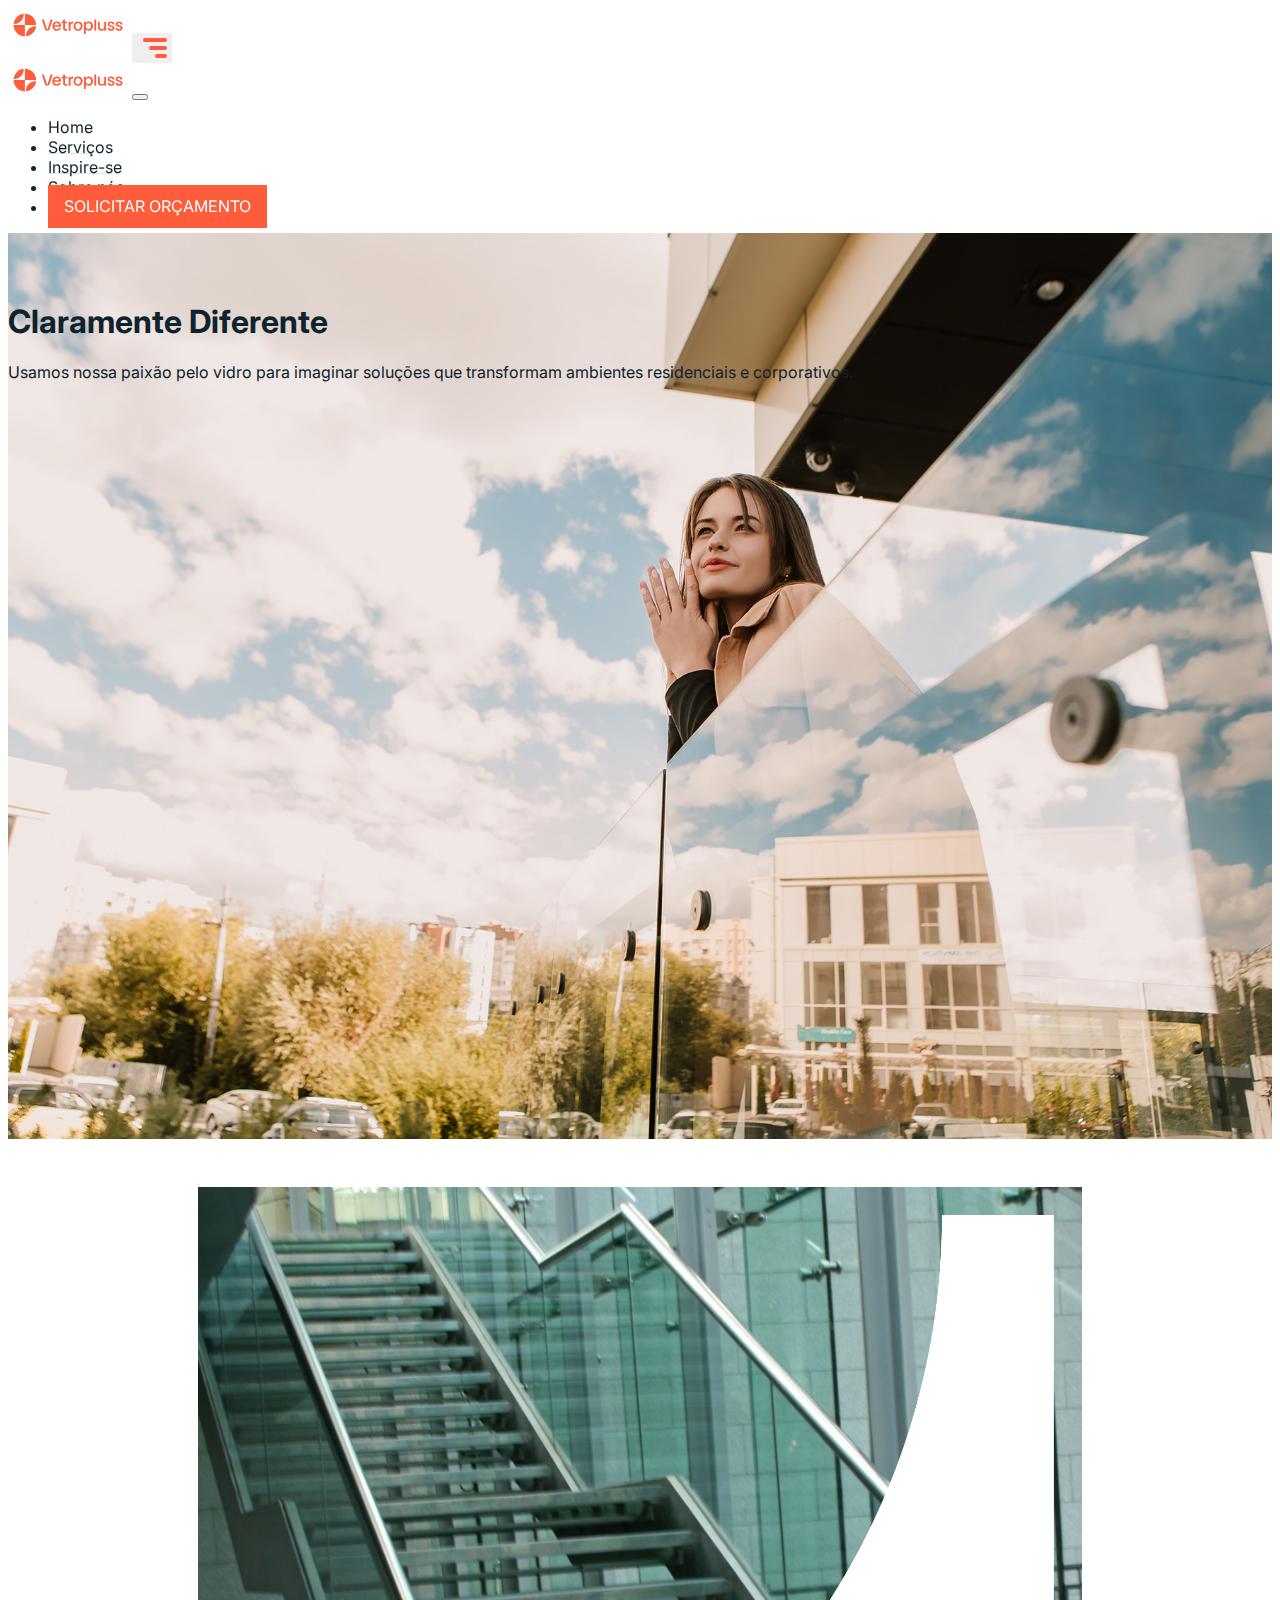
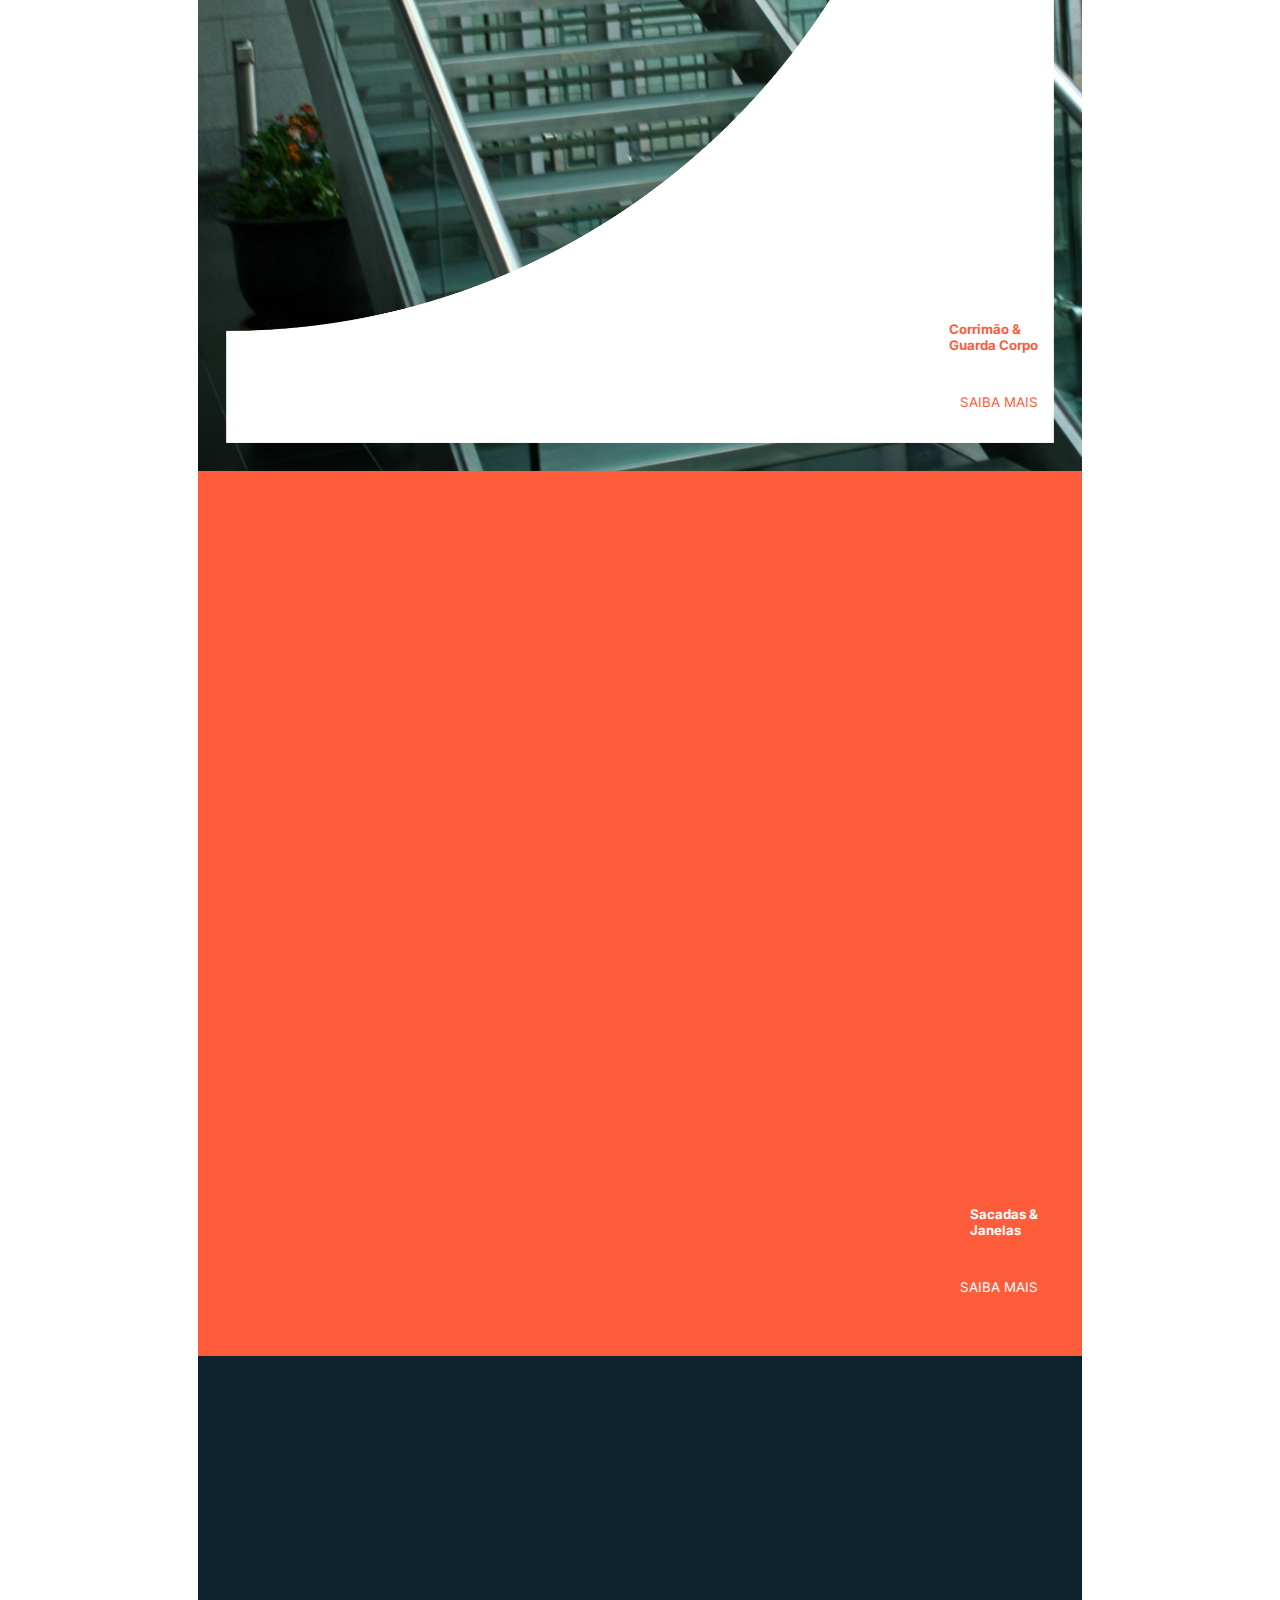
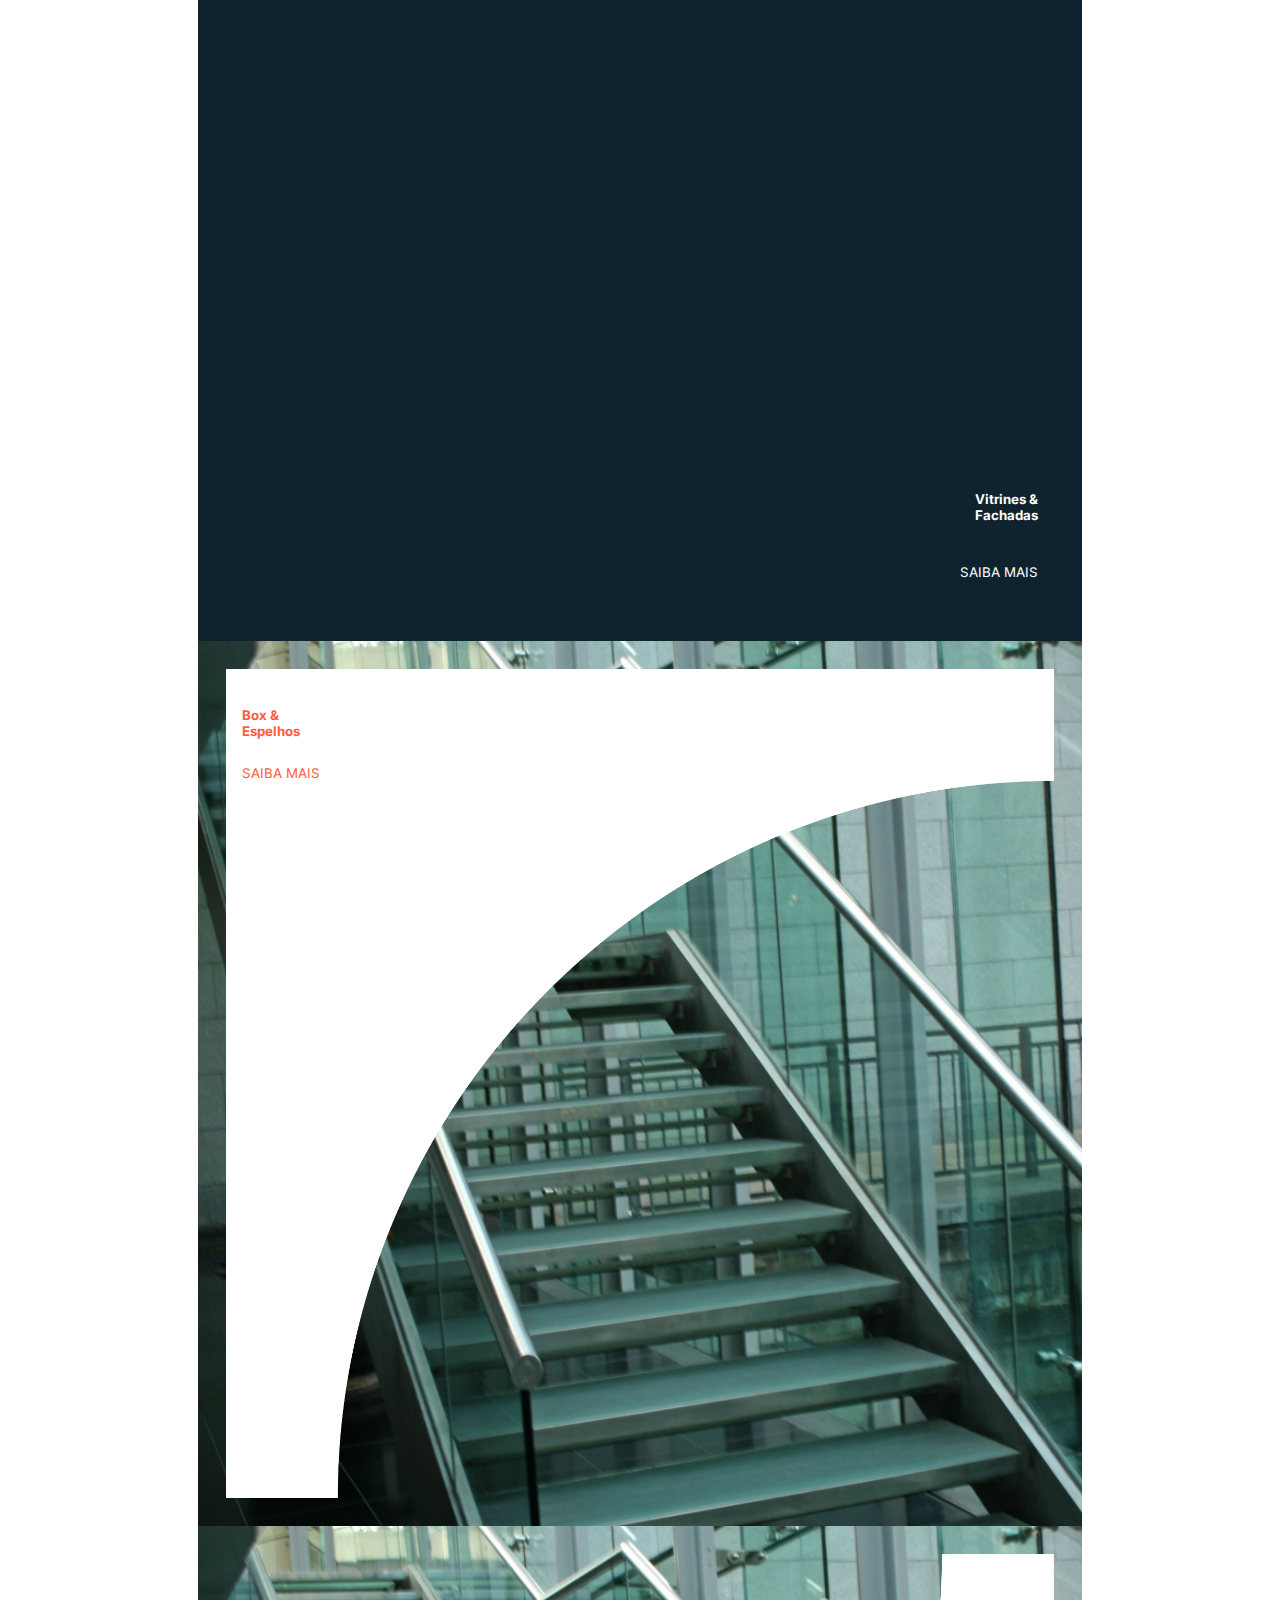
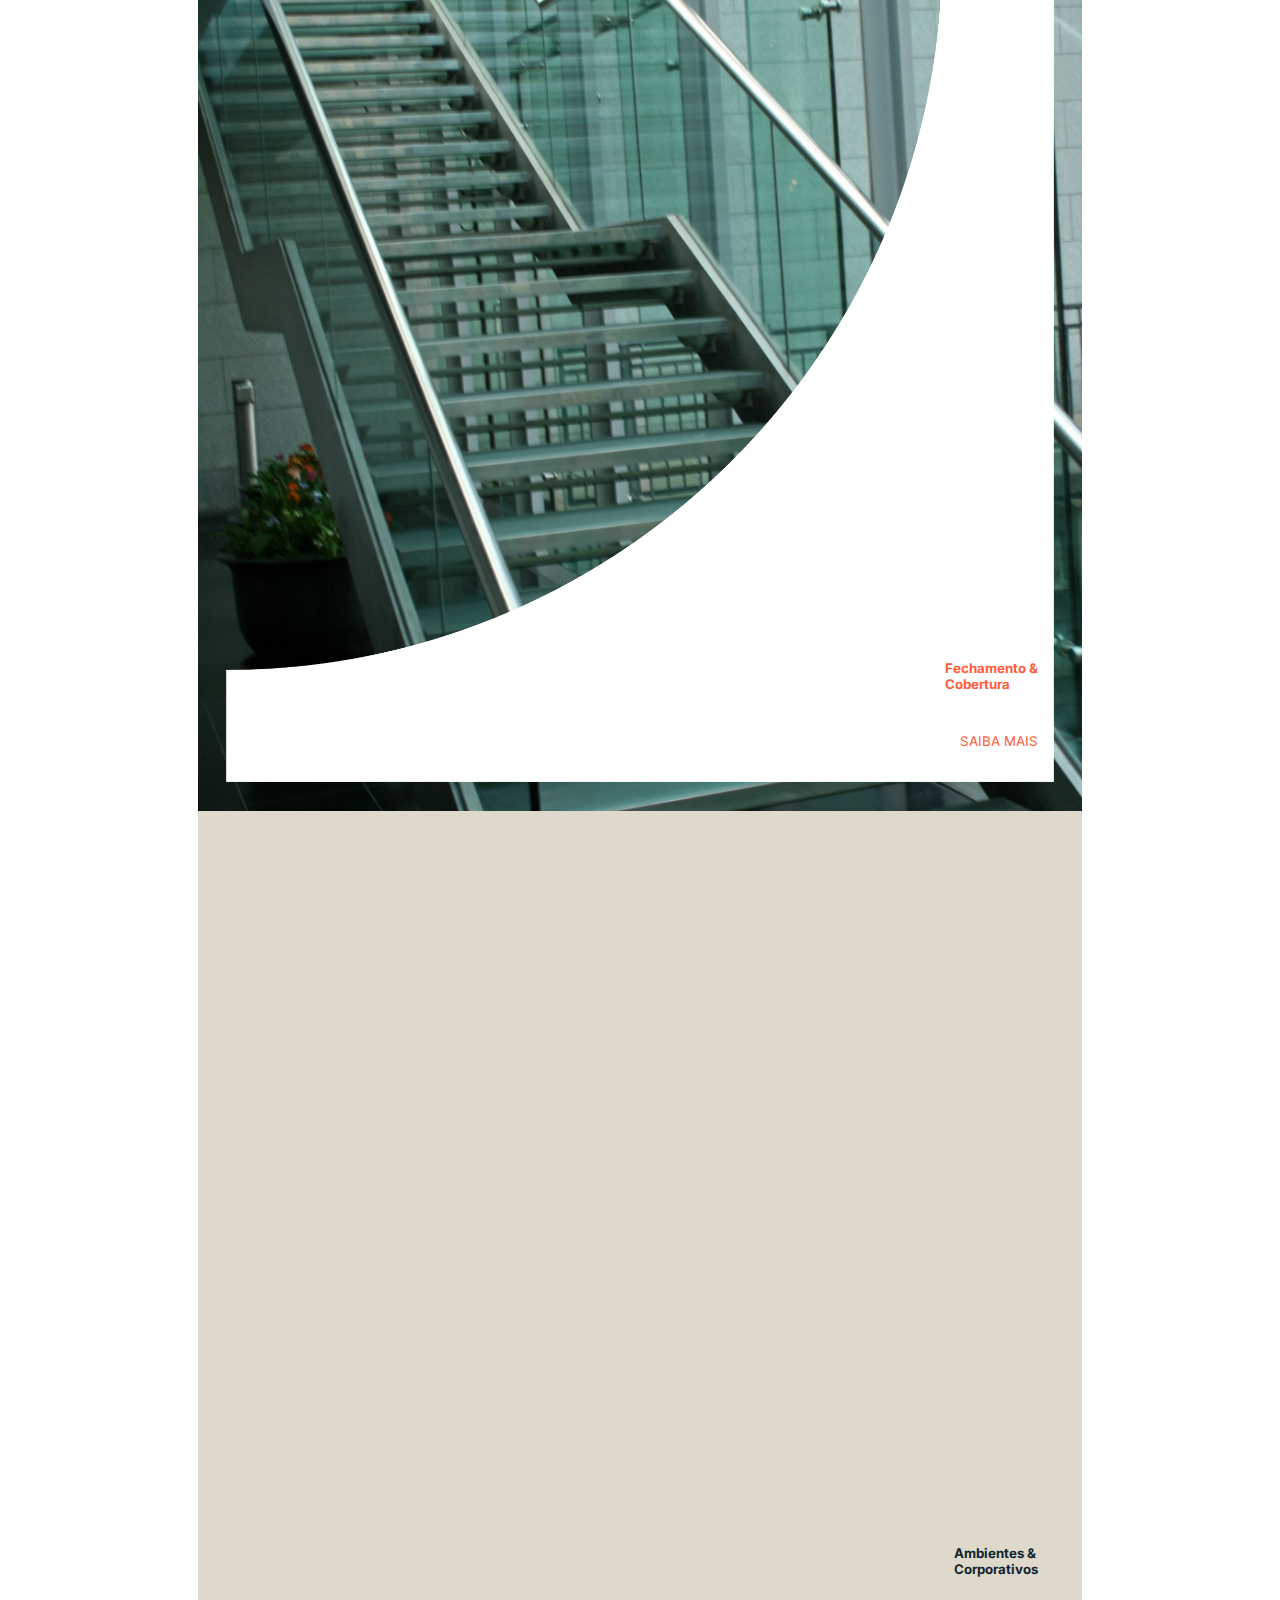
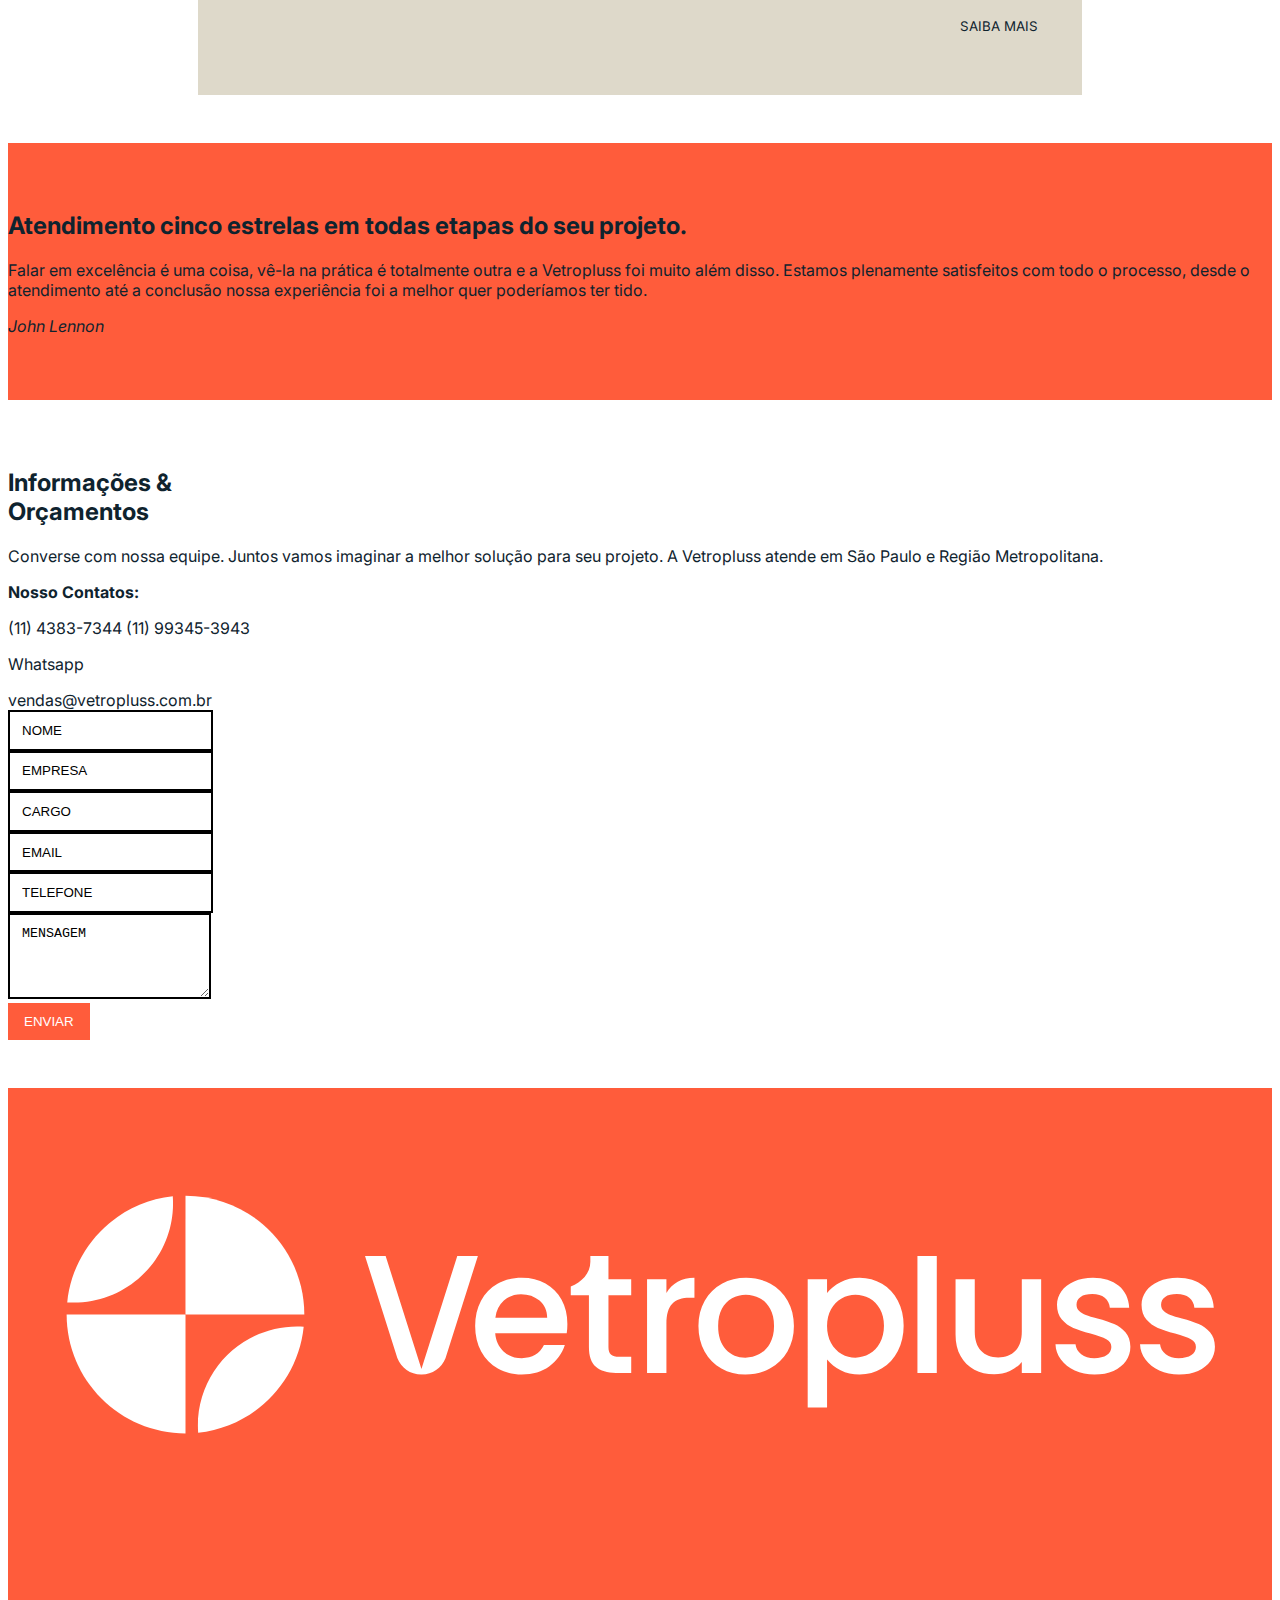
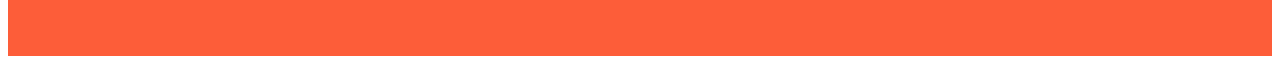
==== index.html @ 07ff3632 "Feat: Paginas estaticas" ====
<!DOCTYPE html>
<html>

<head>
    <meta charset='utf-8'>
    <meta http-equiv='X-UA-Compatible' content='IE=edge'>
    <title>Vetropluss</title>
    <meta name='viewport' content='width=device-width, initial-scale=1'>

    <link href="https://cdn.jsdelivr.net/npm/bootstrap@5.3.0-alpha3/dist/css/bootstrap.min.css" rel="stylesheet"
        integrity="sha384-KK94CHFLLe+nY2dmCWGMq91rCGa5gtU4mk92HdvYe+M/SXH301p5ILy+dN9+nJOZ" crossorigin="anonymous">
    <script src="https://cdn.jsdelivr.net/npm/bootstrap@5.3.0-alpha3/dist/js/bootstrap.bundle.min.js"
        integrity="sha384-ENjdO4Dr2bkBIFxQpeoTz1HIcje39Wm4jDKdf19U8gI4ddQ3GYNS7NTKfAdVQSZe"
        crossorigin="anonymous"></script>

    <link rel='stylesheet' type='text/css' media='screen' href='assets/css/main.css'>

</head>

<body>
    <nav class="navbar fixed-top">
        <div class="container">
            <a class="navbar-brand" href="#">
                <img src="assets/img/logo.svg" alt="Logo Vetropluss" class="img-fluid">
            </a>
            <button class="navbar-toggler" type="button" data-bs-toggle="offcanvas" data-bs-target="#offcanvasRight"
                aria-controls="offcanvasRight">
                <div class="navbar-buttom">
                    <div class="navbar-icon navbar-icon-1"></div>
                    <div class="navbar-icon navbar-icon-2"></div>
                    <div class="navbar-icon navbar-icon-3"></div>
                </div>
            </button>
        </div>
    </nav>
    <div class="offcanvas offcanvas-end" tabindex="-1" id="offcanvasRight" aria-labelledby="offcanvasRightLabel"
        data-bs-scroll="true">
        <div class="offcanvas-header">
            <a class="navbar-brand" href="#">
                <img src="assets/img/logo.svg" alt="Logo Vetropluss" class="img-fluid">
            </a>
            <button type="button" class="btn-close" data-bs-dismiss="offcanvas" aria-label="Close"></button>
        </div>
        <div class="offcanvas-body">
            <ul class="navbar-nav bd-navbar-nav">
                <li class="nav-item">
                    <a class="nav-link" href="#">Home</a>
                </li>
                <li class="nav-item">
                    <a class="nav-link" href="#">Serviços</a>
                </li>
                <li class="nav-item">
                    <a class="nav-link" href="#">Inspire-se</a>
                </li>
                <li class="nav-item">
                    <a class="nav-link" href="#">Sobre nós</a>
                </li>
                <li class="nav-item">
                    <a href="#" class="btn btn-primary mt-5 w-100">SOLICITAR ORÇAMENTO</a>
                </li>
            </ul>
        </div>
    </div>

    <section class="carousel-header">
        <div class="container h-100">
            <div class="row h-100">
                <div class="col-8 col-md-4 col-xl-3 d-flex align-items-md-end">
                    <div class="mb-3">
                        <h1>Claramente
                            Diferente
                        </h1>
                        <p>Usamos nossa paixão pelo vidro para
                            imaginar soluções que transformam
                            ambientes residenciais e corporativos.</p>
                    </div>
                </div>
            </div>
        </div>
    </section>

    <section>
        <div class="container">
            <div class="row">
                <div class="col-md-6 mt-3 mt-md-5">
                    <div class="box one">
                        <a href="#">
                            <div class="box-title">
                                <div class="box-description text-end">
                                    <h5>Corrimão &<br> Guarda Corpo</h5>
                                    <p class="text-decoration-underline"><small>SAIBA MAIS</small></p>
                                </div>
                            </div>
                        </a>
                    </div>
                </div>
                <div class="col-md-6 mt-3 mt-md-5">
                    <div class="box two">
                        <a href="#">
                            <div class="box-title">
                                <div class="box-description text-end">
                                    <h5>Sacadas &<br> Janelas</h5>
                                    <p class="text-decoration-underline"><small>SAIBA MAIS</small></p>
                                </div>
                            </div>
                        </a>
                    </div>
                </div>
                <div class="col-md-6 mt-3 mt-md-5">
                    <div class="box three">
                        <a href="#">
                            <div class="box-title">
                                <div class="box-description text-end">
                                    <h5>Vitrines &<br> Fachadas</h5>
                                    <p class="text-decoration-underline"><small>SAIBA MAIS</small></p>
                                </div>
                            </div>
                        </a>
                    </div>
                </div>
                <div class="col-md-6 mt-3 mt-md-5">
                    <div class="box four">
                        <a href="#">
                            <div class="box-title">
                                <div class="box-description text-end">
                                    <h5>Box &<br> Espelhos</h5>
                                    <p class="text-decoration-underline"><small>SAIBA MAIS</small></p>
                                </div>
                            </div>
                        </a>
                    </div>
                </div>
                <div class="col-md-6 mt-3 mt-md-5">
                    <div class="box five">
                        <a href="#">
                            <div class="box-title">
                                <div class="box-description text-end">
                                    <h5>Fechamento &<br> Cobertura</h5>
                                    <p class="text-decoration-underline"><small>SAIBA MAIS</small></p>
                                </div>
                            </div>
                        </a>
                    </div>
                </div>
                <div class="col-md-6 mt-3 mt-md-5">
                    <div class="box six">
                        <a href="#">
                            <div class="box-title">
                                <div class="box-description text-end">
                                    <h5>Ambientes &<br> Corporativos</h5>
                                    <p class="text-decoration-underline"><small>SAIBA MAIS</small></p>
                                </div>
                            </div>
                        </a>
                    </div>
                </div>
            </div>
    </section>

    <section class="bg-color-primary text-white">
        <div class="container">
            <div class="row">
                <div class="col-md-5 col-lg-4">
                    <h2>Atendimento cinco estrelas em todas etapas do seu projeto.</h2>
                </div>
            </div>
            <div class="row justify-content-end">
                <div class="col-md-6 col-lg-5 mt-3">
                    <p class="mb-3">Falar em excelência é uma coisa, vê-la na prática é totalmente outra e a Vetropluss
                        foi muito além disso. Estamos plenamente satisfeitos com todo o processo, desde o atendimento
                        até a conclusão nossa experiência foi a melhor quer poderíamos ter tido.</p>
                    <p><i>John Lennon</i></p>
                </div>
            </div>
        </div>
    </section>

    <section class="formulario">
        <div class="container h-100">
            <div class="row h-100 justify-content-between justify-content-xl-start">
                <div class="col-md-6 col-lg-4 d-flex flex-column justify-content-between">
                    <div>
                        <h2>Informações &<br>
                            Orçamentos</h2>
                        <p>Converse com nossa equipe. Juntos vamos imaginar a melhor solução para seu projeto. A
                            Vetropluss
                            atende em São Paulo e Região Metropolitana.</p>
                    </div>
                    <div>
                        <p><strong>Nosso Contatos:</strong></p>
                        <a href="tel:+551143837344" class="d-block mb-1">(11) 4383-7344</a>
                        <a href="tel:+5511993453943" class="d-block mb-1">(11) 99345-3943</a>
                        <p class="mb-1">Whatsapp</p>
                        <a href="mailto:vendas@vetropluss.com.br">vendas@vetropluss.com.br</a>
                    </div>
                </div>
                <div class="offset-xl-3 col-md-6 col-xl-5 mt-3 mt-md-5">
                    <div class="mb-3">
                        <input type="text" class="form-control" placeholder="NOME">
                    </div>
                    <div class="mb-3">
                        <input type="text" class="form-control" placeholder="EMPRESA">
                    </div>
                    <div class="mb-3">
                        <input type="text" class="form-control" placeholder="CARGO">
                    </div>
                    <div class="mb-3">
                        <input type="text" class="form-control" placeholder="EMAIL">
                    </div>
                    <div class="mb-3">
                        <input type="text" class="form-control" placeholder="TELEFONE">
                    </div>
                    <div class="mb-3">
                        <textarea class="form-control" rows="4" placeholder="MENSAGEM"></textarea>
                    </div>
                    <div class="mb-3">
                        <button type="submit" class="btn btn-primary">ENVIAR</button>
                    </div>

                </div>
            </div>
        </div>
    </section>

    <footer class="bg-color-primary">
        <div class="container">
            <div class="row">
                <div class="col-5 col-md-3 col-lg-2">
                    <a href="#">
                        <img src="assets/img/logo-Vetropluss-white.svg" alt="Logo" class="img-fluid">
                    </a>
                </div>
            </div>
        </div>
    </footer>


    <script>
        window.addEventListener("scroll", () => {
            var curr = window.pageYOffset;
            if (curr > 50) {
                console.log("Scroll true")
                document.querySelector('.navbar').classList.add("active");
            }
            if (curr === 0) {
                document.querySelector('.navbar').classList.remove("active");
            }
        });
    </script>
</body>

</html>
---- assets/css/main.css ----
@import url('https://fonts.googleapis.com/css2?family=Inter:wght@300;400;700&display=swap');

:root {
    --color-primary: #FF5C3B;
    --color-secondary: #DED9CA;
    --color-third: #0F232E;
    --color-primary-hover: #e35033;
}

body {
    font-family: 'Inter', Helvetica, sans-serif;
    color: var(--color-third);
    font-size: 1rem;
    background-color: #fff;
    scroll-behavior: smooth;
    color: var(--color-third);
}

.color-primary {
    color: var(--color-primary);
}

.color-secondary {
    color: var(--color-secondary);
}

.color-third {
    color: var(--color-third);
}

.bg-color-primary {
    background-color: var(--color-primary);
}

.bg-color-secondary {
    background-color: var(--color-secondary);
}

.bg-color-third {
    background-color: var(--color-third);
}

section,
footer {
    padding: 3rem 0;
}

/* sobreposição Boostrap */
.nav-item a.btn-primary,
.btn-primary {
    background-color: var(--color-primary);
    color: #fff;
    border: 0;
    padding: 0.7rem 1rem;
    border-radius: 0;
    text-decoration: none;
}

.nav-item a.btn-primary:hover,
.btn-primary:hover,
.nav-item a.btn-primary:active,
.btn-primary:active {
    background-color: var(--color-primary-hover) !important;
}

a {
    color: var(--color-third);
    text-decoration: none;
}

a:hover {
    text-decoration: underline;
}

.form-control {
    padding: 0.675rem 0.75rem;
    border: 2px solid #000;
    border-radius: 0;
}

.form-control:focus {
    padding: 0.675rem 0.75rem;
    border: 2px solid var(--color-primary);
    box-shadow: 0px 0px 7px 1px rgba(255, 92, 59, 0.4);
    border-radius: 0;
}

.form-control::placeholder {
    color: #000;
    opacity: 1;
}

/* iframe */
.container-iframe {
    position: relative;
    overflow: hidden;
    width: 100%;
    padding-top: 56.25%;
}

.responsive-iframe {
    position: absolute;
    top: 0;
    left: 0;
    bottom: 0;
    right: 0;
    width: 100%;
    height: 100%;
}

/* navbar  */
.navbar {
    background-color: transparent;
    z-index: 1030;
    transition: background-color 0.2s ease-out;
}

.navbar.active {
    background-color: rgba(255, 255, 255, 0.8);
    backdrop-filter: blur(12px);
}

.navbar img,
.offcanvas img {
    width: 120px;
}

.border-left {
    border-right: 1px solid var(--color-primary);
}

.navbar-toggler,
.navbar-toggler:focus {
    border: 1px solid transparent;
    border-radius: 0;
    box-shadow: none;
    padding: 4px;
}

.navbar-buttom {
    width: 30px;
    height: 20px;
    display: flex;
    flex-direction: column;
    justify-content: space-between;
    align-items: end;
}

.navbar-icon {
    height: 4px;
    background-color: var(--color-primary);
    border-radius: 1rem;
    transition: width 0.5s ease;
}

.navbar-icon-1 {
    width: 80%;
}

.navbar-icon-2 {
    width: 60%;
}

.navbar-icon-3 {
    width: 40%;
}

.navbar-toggler:hover .navbar-icon {
    width: 100%;
}

.offcanvas,
.offcanvas.offcanvas-end {
    background-color: rgba(255, 255, 255, 0.8);
    backdrop-filter: blur(12px);
    border: 0;
}

.offcanvas-backdrop {
    background-color: transparent;
}

.offcanvas .nav-link {
    color: var(--color-third);
    border-bottom: 1px solid rgba(0, 0, 0, 0.1);
    padding: 2rem 0 1rem 0;
}

.offcanvas .nav-link:hover {
    color: var(--color-primary);
    text-decoration: none;
}

.offcanvas-header .btn-close {
    box-shadow: none;
}


/* header */
.header,
.carousel-header {
    position: relative;
    height: 90vh;
    width: 100%;
}

.header .container {
    background: url("../img/img-header.jpg") no-repeat;
    background-position: 100% 50%;
    background-size: auto 100%;
}

.carousel-header {
    background: url("../img/img-header.jpg") no-repeat;
    background-position: 100% 50%;
    background-size: cover;
    /* animation: header-image 10s infinite alternate; */
}


@keyframes header-image {

    0%,
    20% {
        background: url("../img/img-header.jpg") no-repeat;
        background-position: 100% 50%;
        background-size: cover;
    }

    30%,
    80% {
        background: url("../img/img-header-2.png") no-repeat;
        background-position: 100% 50%;
        background-size: cover;
    }

    90%,
    100% {
        background: url("../img/img-header.jpg") no-repeat;
        background-position: 100% 50%;
        background-size: cover;
    }
}

.border-teste {
    border: 1px solid red;
}

/* box de serviços */
.box {
    background: url("../img/corrimao/1.jpeg") center center no-repeat;
    background-size: cover;
    margin: auto;
    position: relative;
    max-width: 70%;
}

.box:after {
    content: '';
    display: block;
    padding-top: calc(100%);
}

/* box one */
.box .box-title {
    position: absolute;
    width: 100%;
    height: 100%;
    display: flex;
    justify-content: center;
    align-items: center;
}

.box-description {
    width: 90%;
    height: 90%;
    background-image: url("../img/grafismo-branco.png");
    background-repeat: no-repeat no-repeat;
    background-position: center center;
    background-size: cover;
    display: flex;
    justify-content: flex-end;
    align-items: flex-end;
    flex-direction: column;
    padding: 1rem;
    color: var(--color-primary);
}

/* box two */
.box.two .box-title {
    background-color: var(--color-primary);
}

.box.two .box-description {
    background: transparent;
    color: #fff;
}

/* box three */
.box.three .box-title {
    background-color: var(--color-third);
}

.box.three .box-description {
    background: transparent;
    color: #fff;
}

/* box four */
.box.four .box-description {
    background-image: url("../img/grafismo-branco-2.png");
    background-repeat: no-repeat no-repeat;
    background-position: center center;
    background-size: cover;
    display: block;
    text-align: left !important;
    justify-content: start;
    align-items: start;
    flex-direction: column;
}

/* box six */
.box.six .box-title {
    background-color: var(--color-secondary);
}

.box.six .box-description {
    background: transparent;
    color: var(--color-third);
}


/* bloco-separador */
.bloco-separador {
    padding: 5rem 0;
}


/*produto */
#header-corrimao .container {
    background: url("../img/corrimão-guarda-corpo.jpg") no-repeat;
    background-position: 100% 50%;
    background-size: auto 100%;
}

/* galeria */
.galeria {
    display: grid;
    grid-template-columns: repeat(12, 1fr);
    /* grid-template-rows: repeat(2, 1fr); */
    /* grid-auto-rows: 400px; */
    /* grid-auto-flow: row; */
    gap: .5rem;
    grid-template-rows: minmax(50px, max-content) 2fr;
}

.galeria .imgGaleria {
    width: 100%;
    height: 100%;
    /* max-height: 70vh; */
    object-fit: cover;
    display: block;
}

.galeria .itemGaleria {
    overflow: hidden;
}

.galeria .item01 {
    grid-column: span 3;
    grid-row: span 2;
}

.galeria .item02 {
    grid-column: span 3;
}

.galeria .item03 {
    grid-column: span 6;
    grid-row: span 2;
}

.galeria .item04 {
    grid-column: span 3;
}

.galeria .item05 {
    grid-column: span 8;
    grid-row: span 1;
}

.galeria .item06 {
    grid-column: span 4;
}

.galeria img {
    transition: 0.5s;
    cursor: zoom-in;
}

.galeria img:hover {
    transform: scale(1.2);
}

/* galeria-inpire-se */
.galeria-inpire-se {
    display: grid;
    grid-template-columns: repeat(12, 1fr);
    gap: .5rem;
}

.galeria-inpire-se .imgGaleria {
    width: 100%;
    height: 100%;
    /* max-height: 70vh; */
    object-fit: cover;
    display: block;
}

.galeria-inpire-se img {
    transition: 0.5s;
    cursor: zoom-in;
}

.galeria-inpire-se img:hover {
    transform: scale(1.2);
}

.galeria-inpire-se .itemGaleria {
    overflow: hidden;
}

.galeria-inpire-se .item01 {
    grid-column: span 8;
}

.galeria-inpire-se .item02 {
    grid-column: span 4;
}

.galeria-inpire-se .item03 {
    grid-column: span 4;
}

.galeria-inpire-se .item04 {
    grid-column: span 8;
}


/* sobre-nos */
.img-sobre-nos {
    width: 100%;
    height: 150vh;
    object-fit: cover;
    display: block;
}

.text-sticky {
    top: 200px;
}

.grafismo {
    position: absolute;
    top: 50%;
    left: 50%;
    transform: translate(-50%, -50%);
    max-width: 100%;
}

/*footer*/
footer {
    padding-bottom: 10rem;
}

/* responsivo */
@media (max-width: 1400px) {
    .box {
        max-width: 70%;
    }
    .grafismo {
        width: 94.7%;
    }
}

@media (max-width: 1200px) {
    .box {
        max-width: 80%;
    }
    .grafismo {
        width: 94%;
    }
}

@media (max-width: 1000px) {
    .grafismo {
        width: 90.4%;
    }
}

@media (max-width: 992px) {
    .box {
        max-width: 100%;
    }

    .box-description {
        width: 95%;
        height: 95%;
    }

    .grafismo {
        width: 92.7%;
    }
}

@media (max-width: 767.98px) {
    body {
        font-size: 1rem;
    }

    .header,
    .carousel-header {
        position: relative;
        height: 77vh;
        width: 100%;
    }

    .box {
        max-width: 100%;
    }

    .box h5 {
        font-size: 18px;
    }

    .box-description {
        width: 90%;
        height: 90%;
        padding: 0.5rem;
    }

    .galeria .item01 {
        grid-column: span 6;
        grid-row: span 2;
    }

    .galeria .item02 {
        grid-column: span 6;
    }

    .galeria .item03 {
        grid-column: span 6;
        grid-row: span 1;
    }

    .galeria .item04 {
        grid-column: span 12;
    }

    .galeria .item05 {
        grid-column: span 8;
        grid-row: span 1;
    }

    .galeria .item06 {
        grid-column: span 4;
    }

    .img-sobre-nos {
        height: 50vh;
    }

    .grafismo {
        display: none;
    }
}
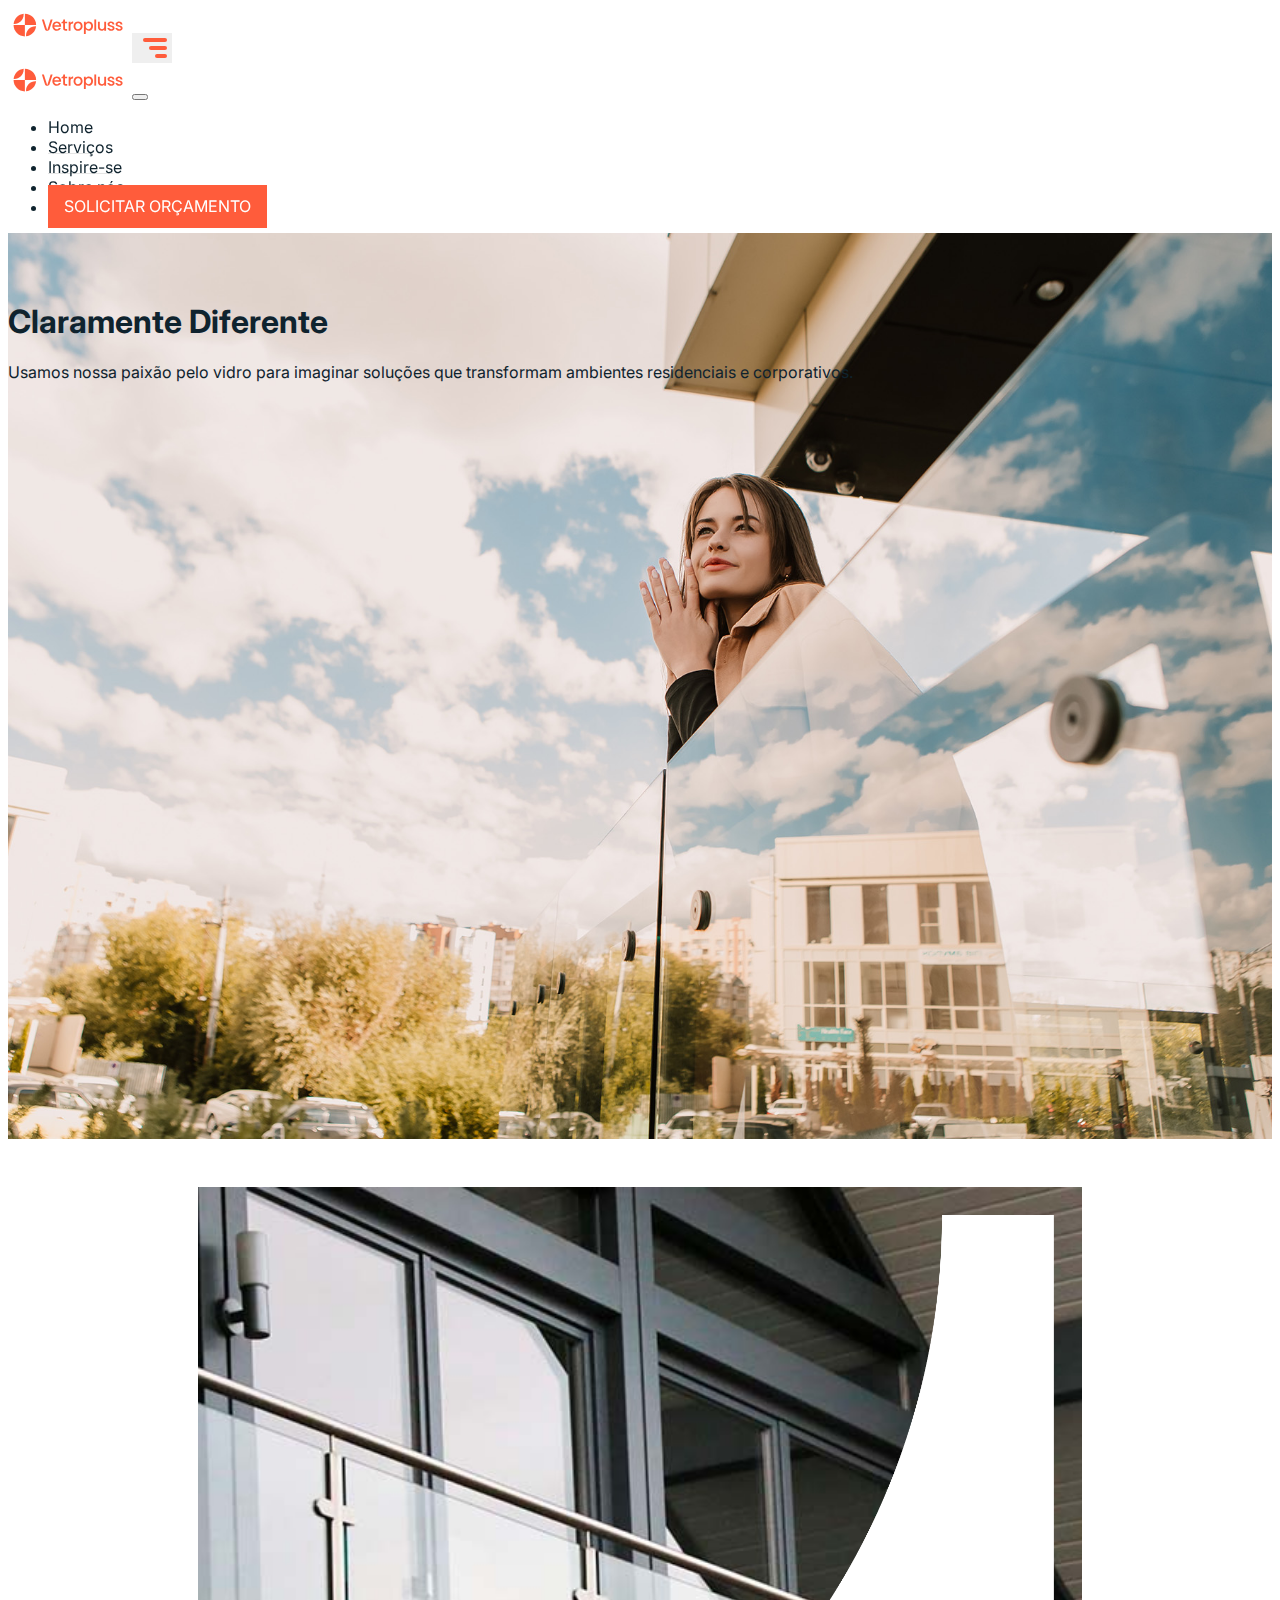
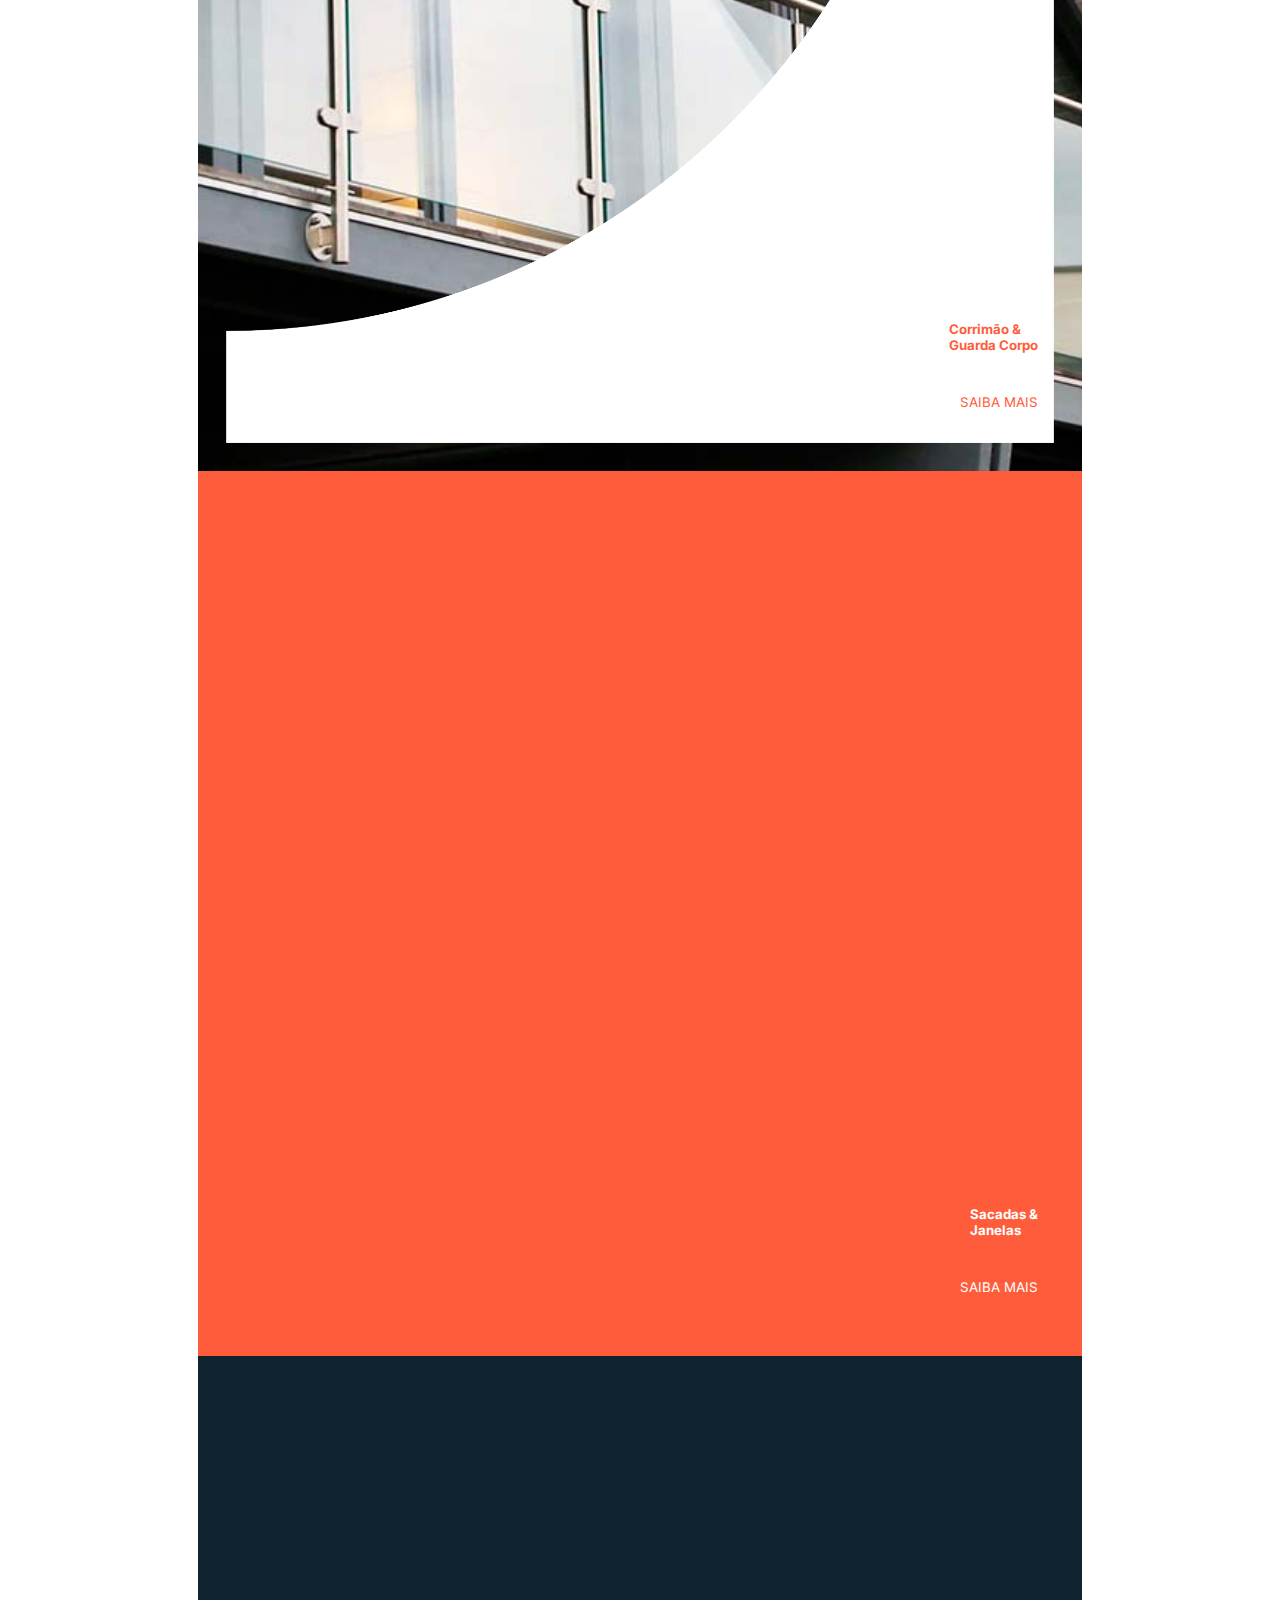
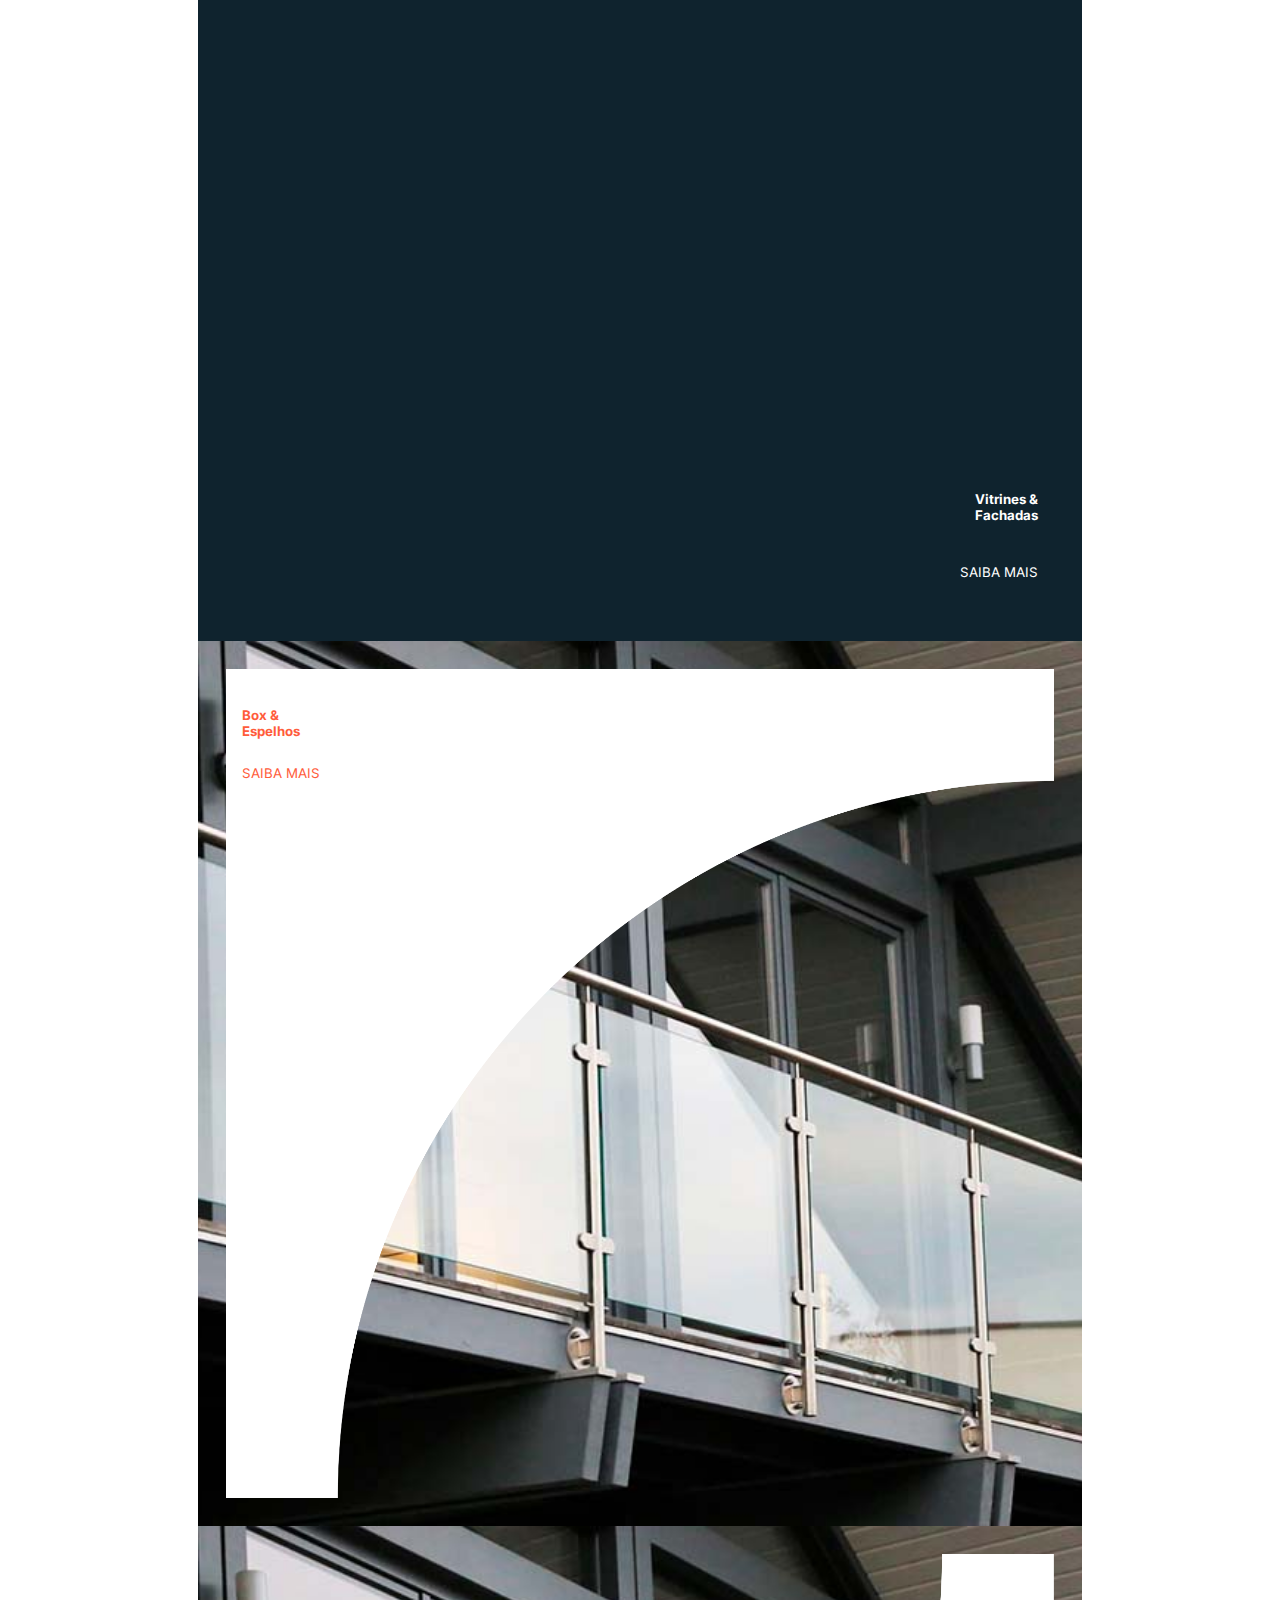
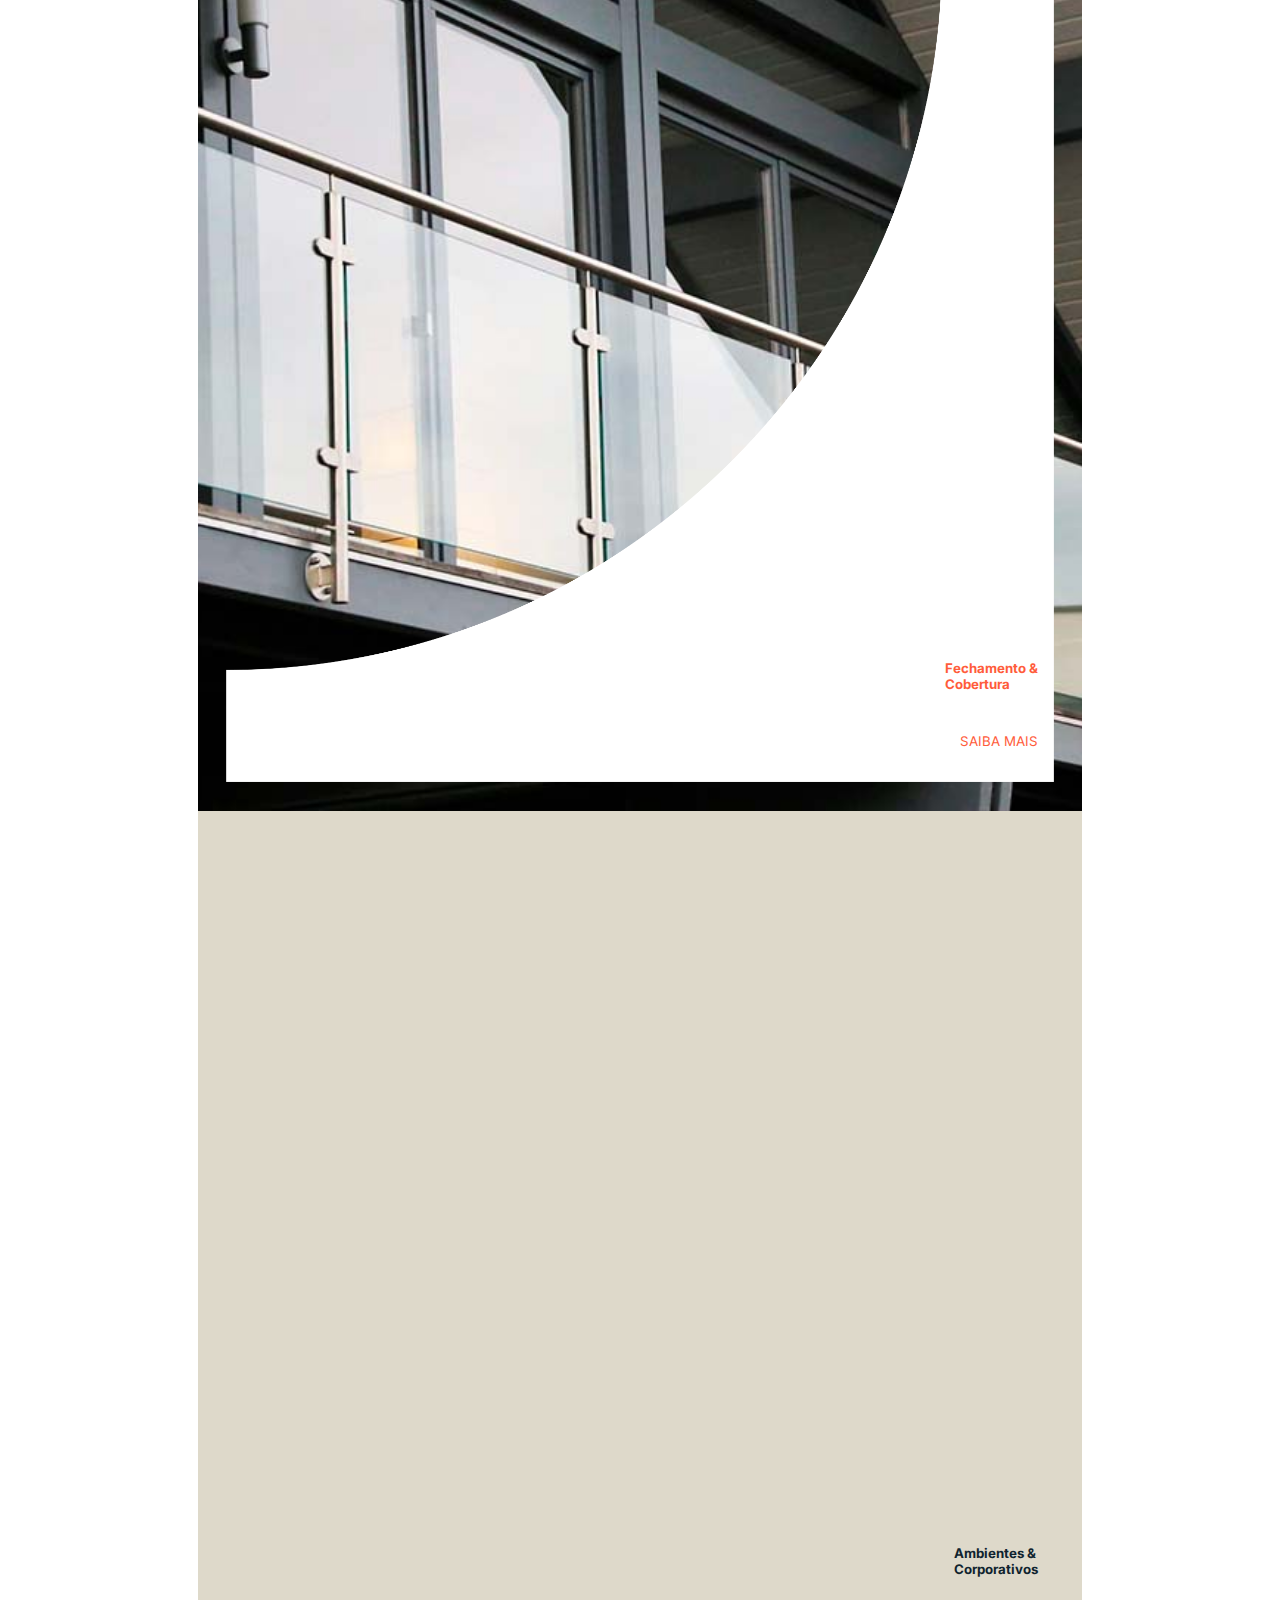
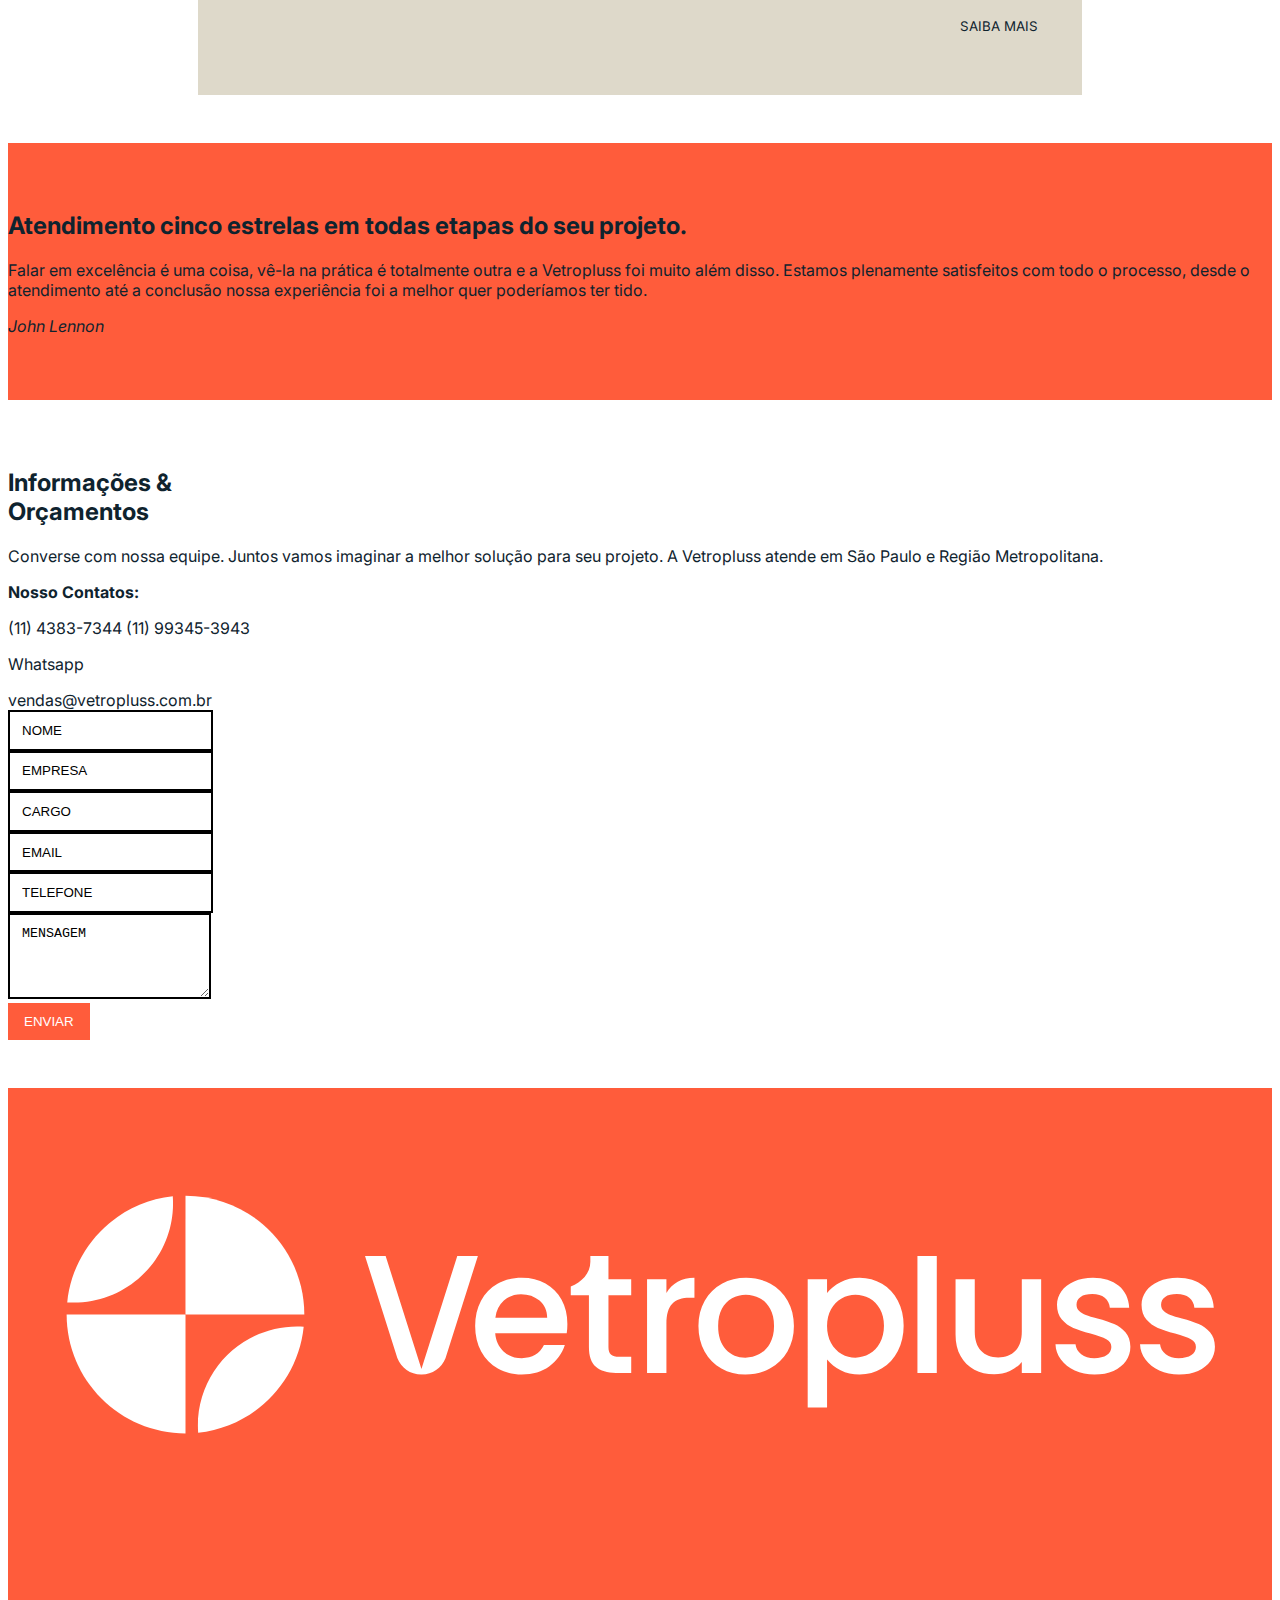
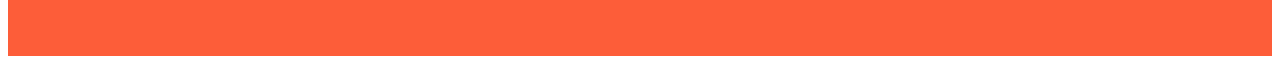
==== commit 3dfa534c: "Fix: ajustes nos links" ====
--- a/index.html
+++ b/index.html
@@ -20,7 +20,7 @@
 <body>
     <nav class="navbar fixed-top">
         <div class="container">
-            <a class="navbar-brand" href="#">
+            <a class="navbar-brand" href="/">
                 <img src="assets/img/logo.svg" alt="Logo Vetropluss" class="img-fluid">
             </a>
             <button class="navbar-toggler" type="button" data-bs-toggle="offcanvas" data-bs-target="#offcanvasRight"
@@ -44,19 +44,19 @@
         <div class="offcanvas-body">
             <ul class="navbar-nav bd-navbar-nav">
                 <li class="nav-item">
-                    <a class="nav-link" href="#">Home</a>
-                </li>
-                <li class="nav-item">
-                    <a class="nav-link" href="#">Serviços</a>
-                </li>
-                <li class="nav-item">
-                    <a class="nav-link" href="#">Inspire-se</a>
-                </li>
-                <li class="nav-item">
-                    <a class="nav-link" href="#">Sobre nós</a>
-                </li>
-                <li class="nav-item">
-                    <a href="#" class="btn btn-primary mt-5 w-100">SOLICITAR ORÇAMENTO</a>
+                    <a class="nav-link" href="https://songshik.github.io/Vetropluss/">Home</a>
+                </li>
+                <li class="nav-item">
+                    <a class="nav-link" href="https://songshik.github.io/Vetropluss/corrimao.html">Serviços</a>
+                </li>
+                <li class="nav-item">
+                    <a class="nav-link" href="https://songshik.github.io/Vetropluss/inspire-se.html">Inspire-se</a>
+                </li>
+                <li class="nav-item">
+                    <a class="nav-link" href="https://songshik.github.io/Vetropluss/sobre-nos.html">Sobre nós</a>
+                </li>
+                <li class="nav-item">
+                    <a href="#formulario" class="btn btn-primary mt-5 w-100">SOLICITAR ORÇAMENTO</a>
                 </li>
             </ul>
         </div>
@@ -66,7 +66,7 @@
         <div class="container h-100">
             <div class="row h-100">
                 <div class="col-8 col-md-4 col-xl-3 d-flex align-items-md-end">
-                    <div class="mb-3">
+                    <div class="mb-3 mt-3 mt-md-0">
                         <h1>Claramente
                             Diferente
                         </h1>
@@ -175,7 +175,7 @@
         </div>
     </section>
 
-    <section class="formulario">
+    <section id="formulario" class="formulario">
         <div class="container h-100">
             <div class="row h-100 justify-content-between justify-content-xl-start">
                 <div class="col-md-6 col-lg-4 d-flex flex-column justify-content-between">
--- a/assets/css/main.css
+++ b/assets/css/main.css
@@ -248,18 +248,19 @@
 
 /* box de serviços */
 .box {
-    background: url("../img/corrimao/1.jpeg") center center no-repeat;
+    background: url("../img/corrimao/home.jpg") center center no-repeat;
     background-size: cover;
     margin: auto;
     position: relative;
     max-width: 70%;
-}
-
-.box:after {
+    padding-bottom: 70%;
+}
+
+/* .box:after {
     content: '';
     display: block;
     padding-top: calc(100%);
-}
+} */
 
 /* box one */
 .box .box-title {
@@ -343,6 +344,18 @@
     background-size: auto 100%;
 }
 
+#header-inspire-se .container {
+    background: url("../img/inspire-se/header-inpire-se.jpg") no-repeat;
+    background-position: 100% 50%;
+    background-size: auto 100%;
+}
+
+#header-sobre-nos .container{
+    background: url("../img/sobre-nos/header-sobre-nos.jpg") no-repeat;
+    background-position: 100% 50%;
+    background-size: auto 100%;
+}
+
 /* galeria */
 .galeria {
     display: grid;
@@ -476,6 +489,7 @@
 @media (max-width: 1400px) {
     .box {
         max-width: 70%;
+        padding-bottom: 70%;
     }
     .grafismo {
         width: 94.7%;
@@ -485,6 +499,7 @@
 @media (max-width: 1200px) {
     .box {
         max-width: 80%;
+        padding-bottom: 80%;
     }
     .grafismo {
         width: 94%;
@@ -500,6 +515,7 @@
 @media (max-width: 992px) {
     .box {
         max-width: 100%;
+        padding-bottom: 100%;
     }
 
     .box-description {
@@ -526,6 +542,7 @@
 
     .box {
         max-width: 100%;
+        padding-bottom: 100%;
     }
 
     .box h5 {
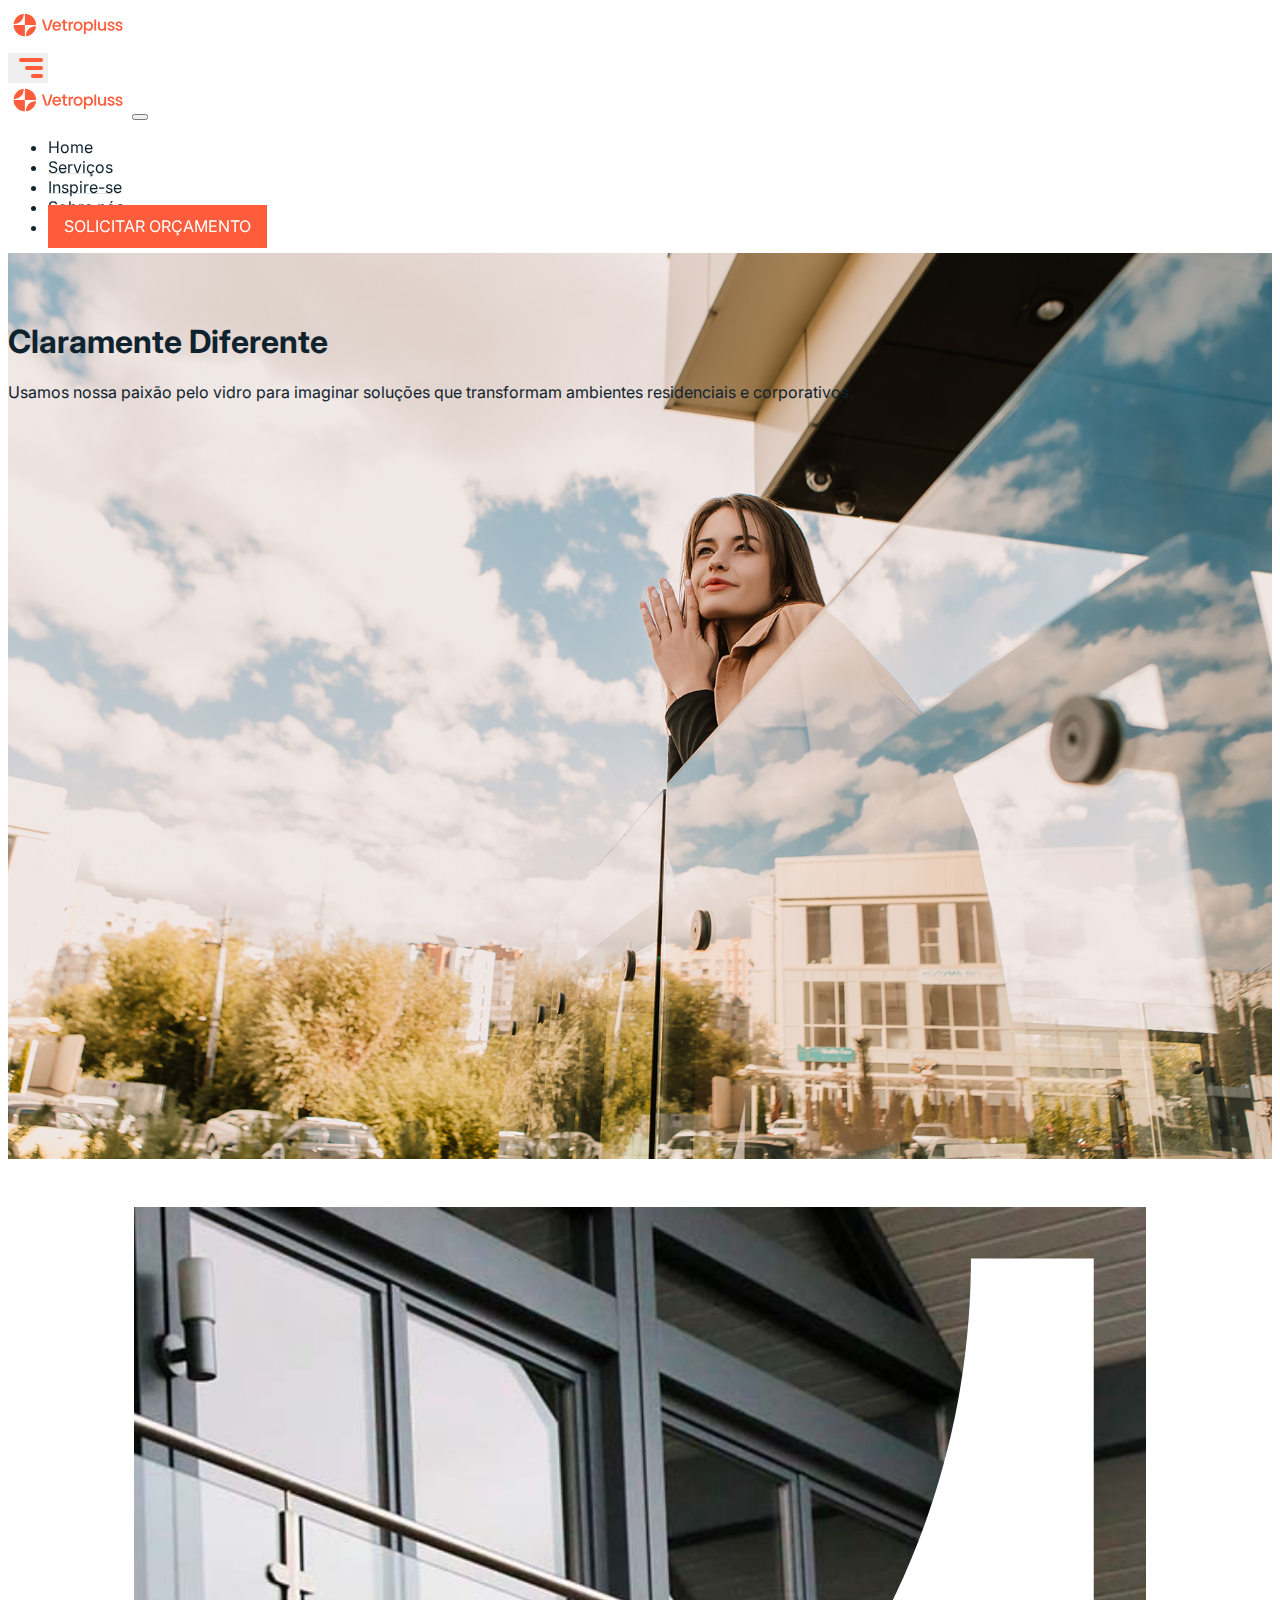
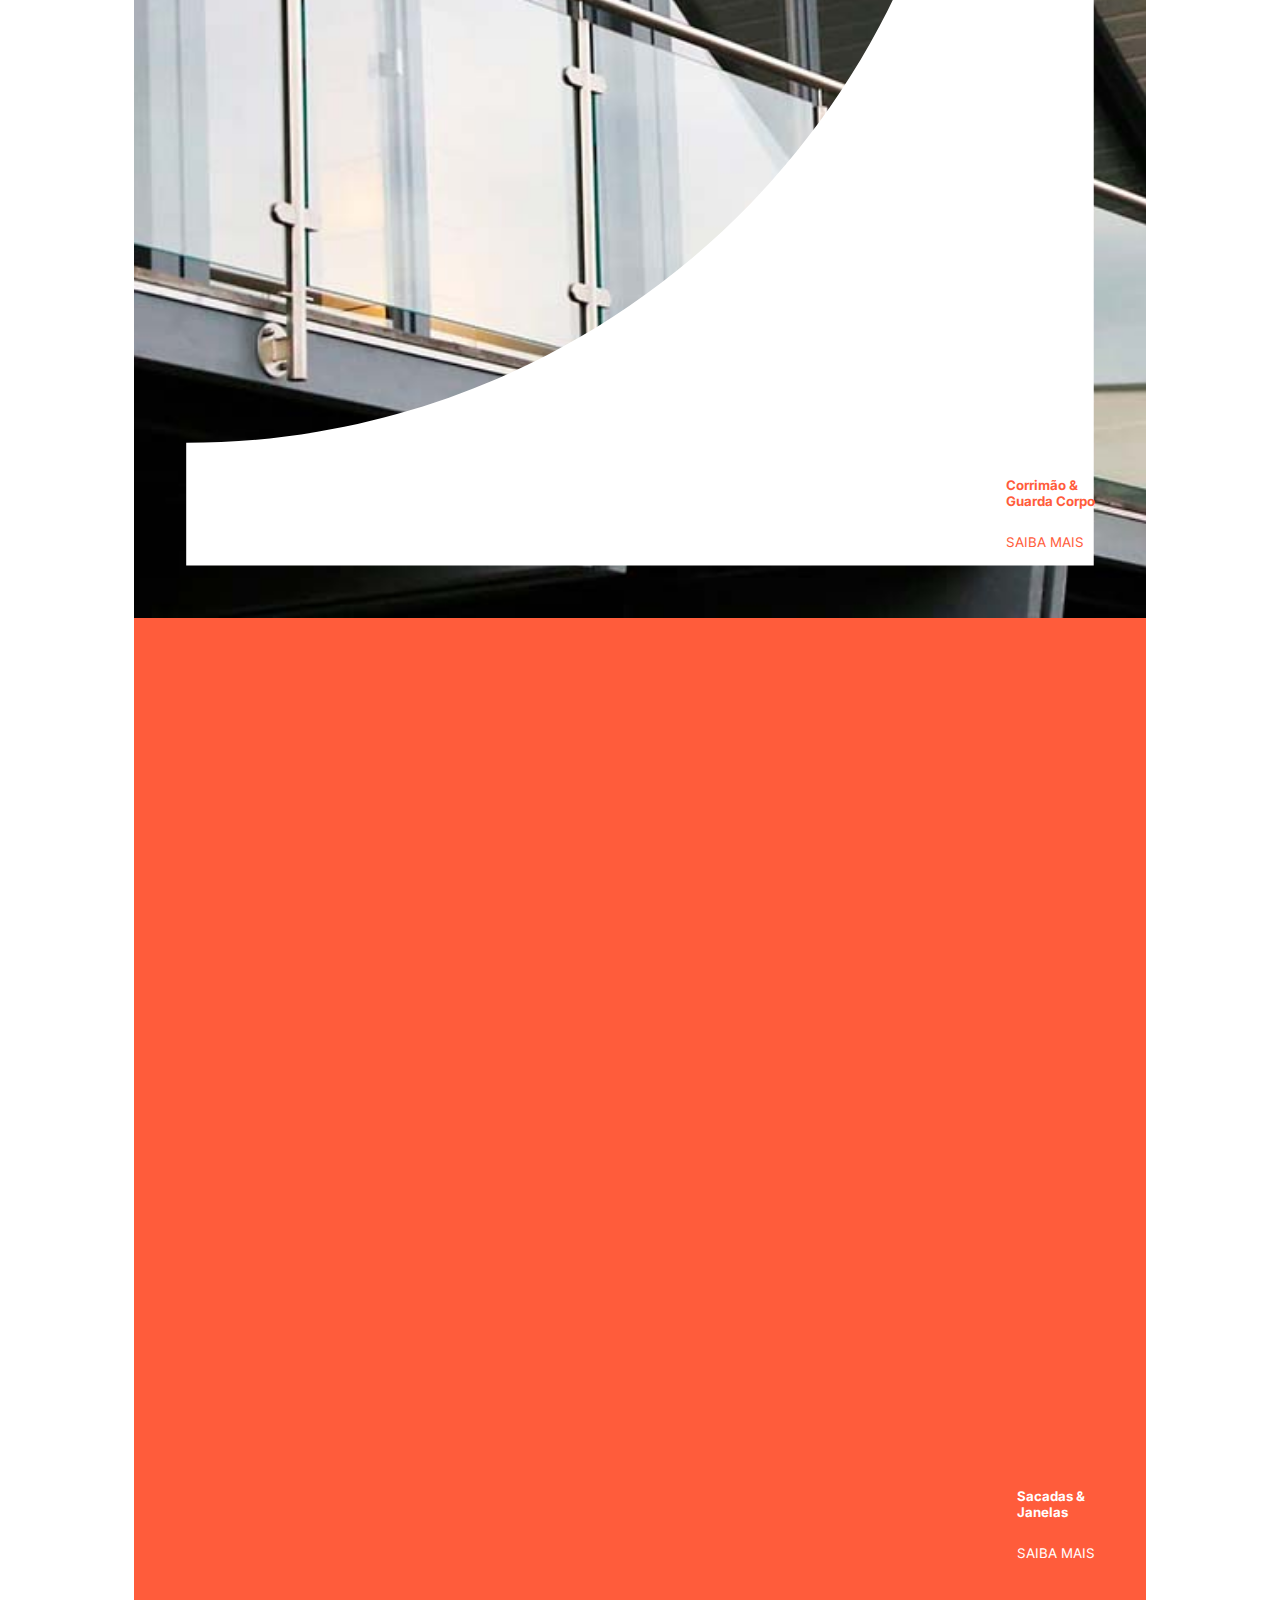
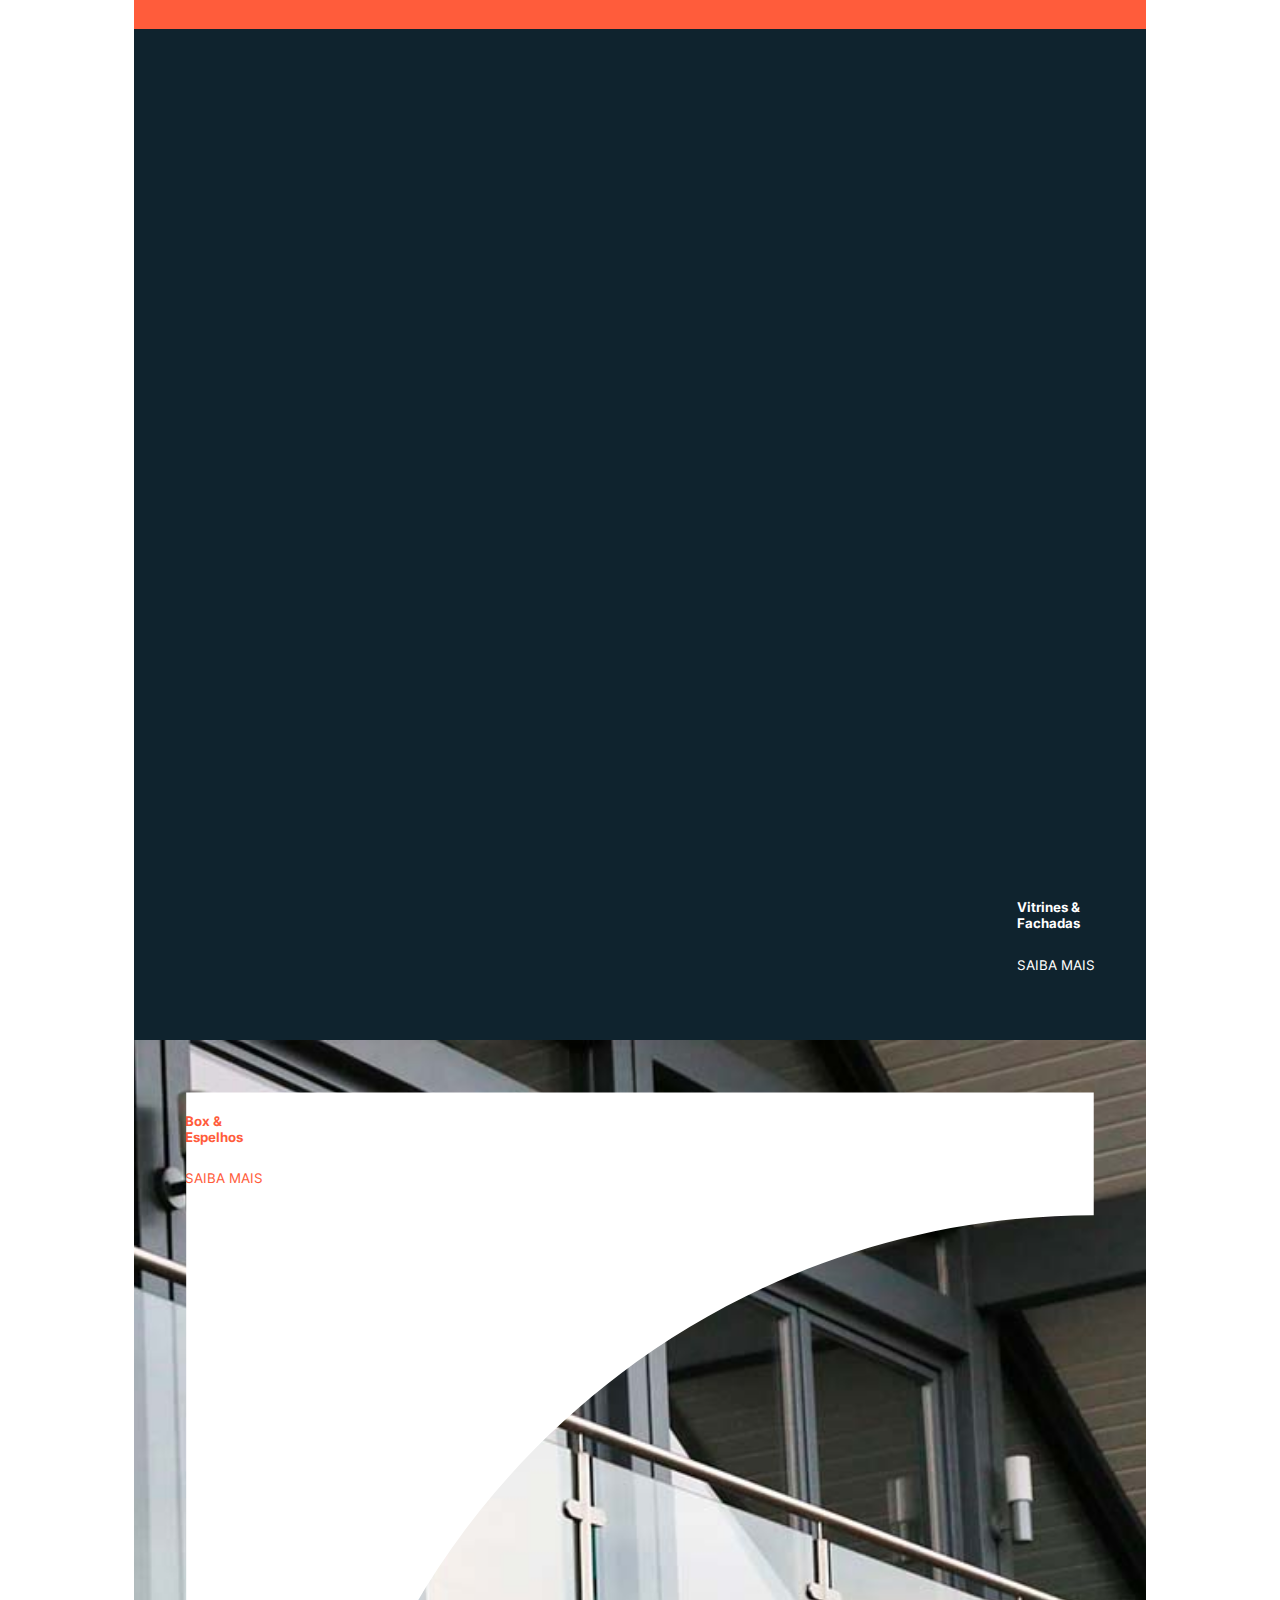
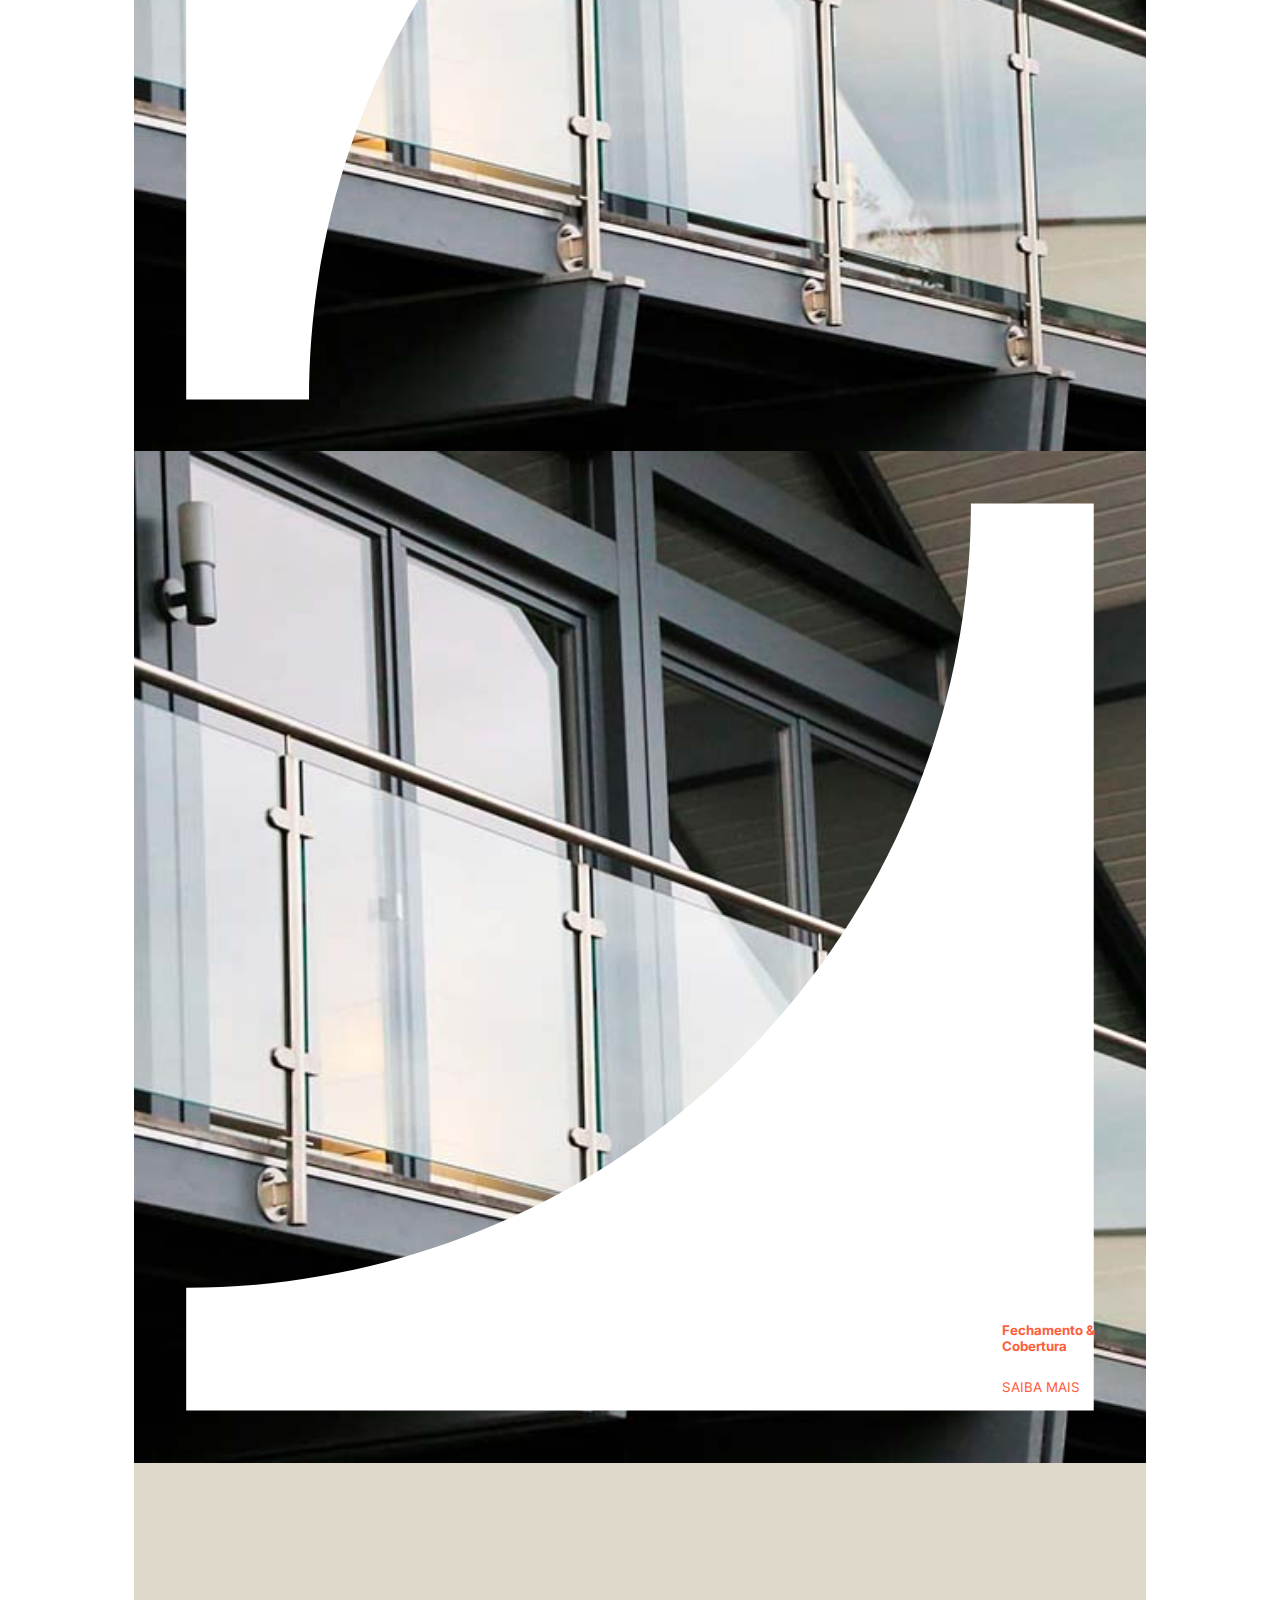
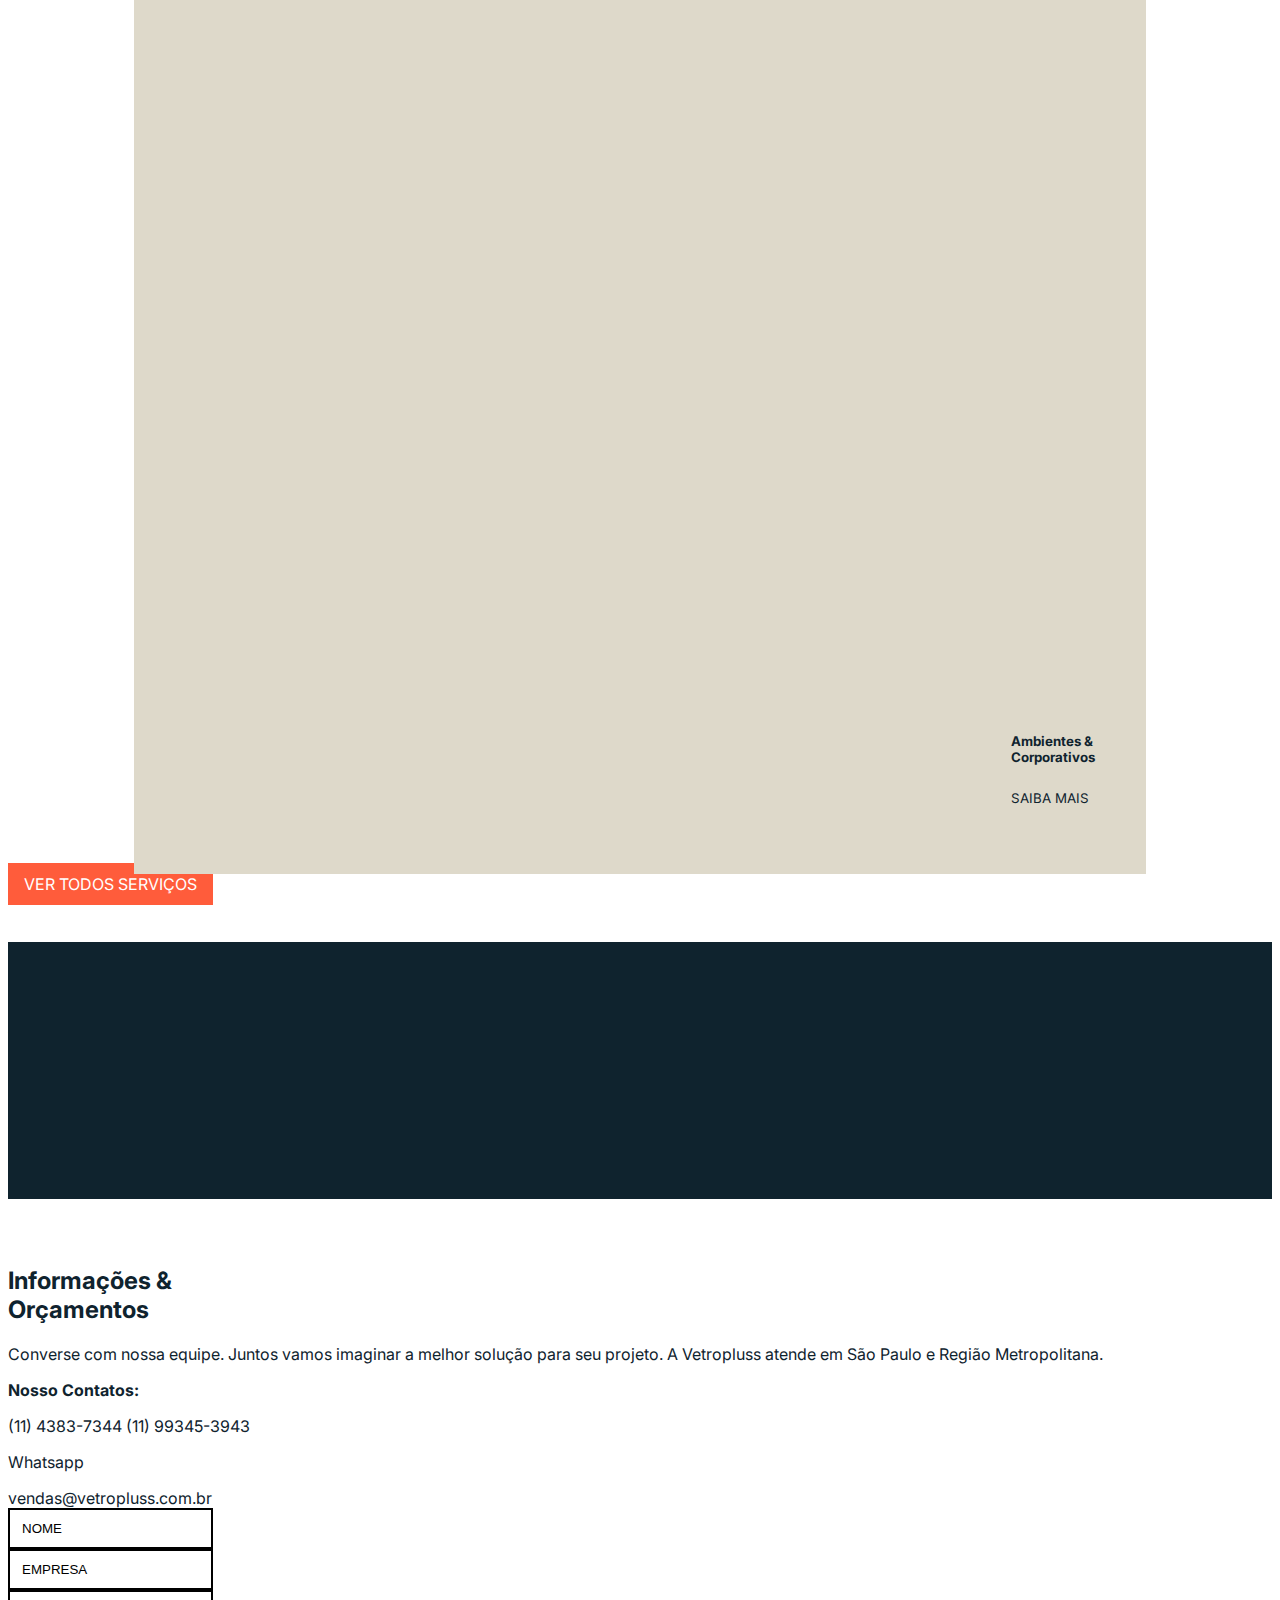
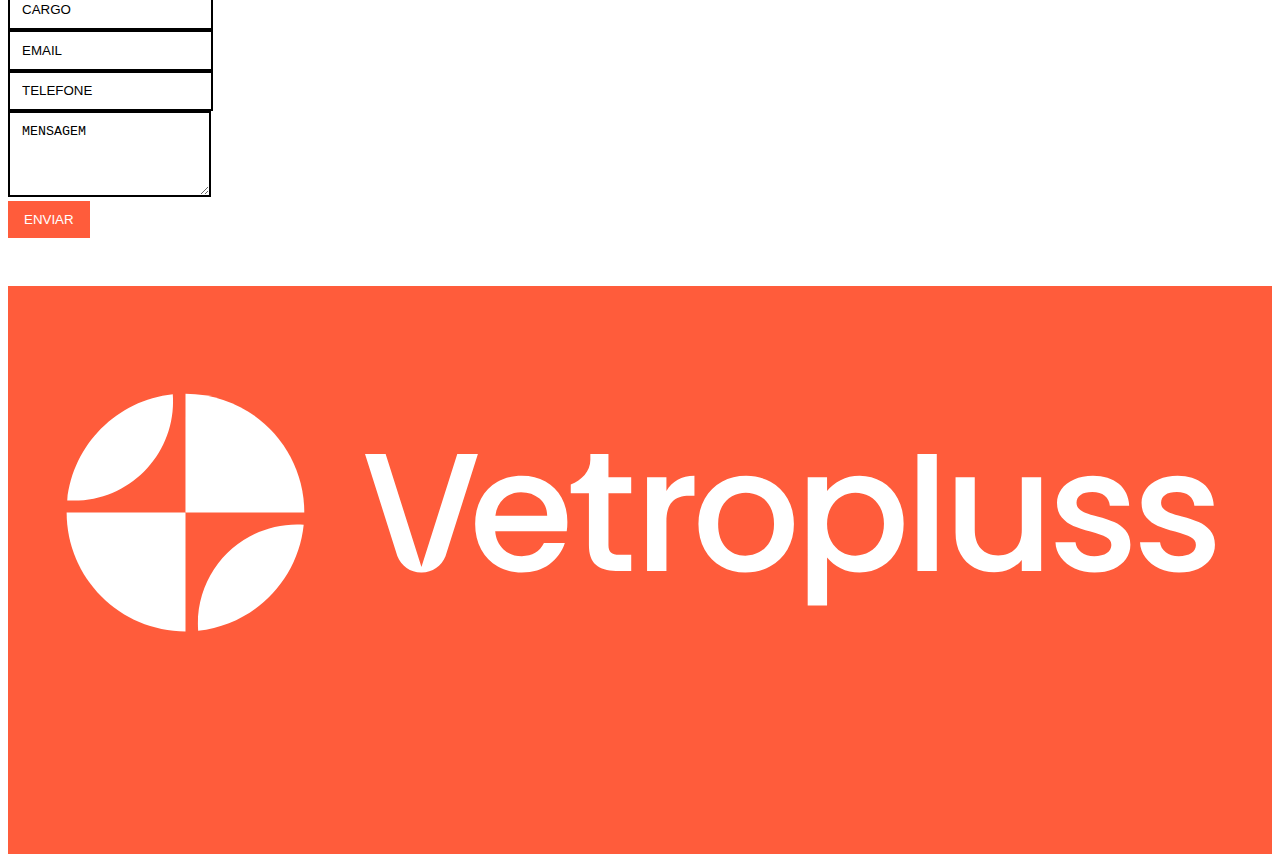
==== commit 45daf678: "Feat: Nova versão do menu" ====
--- a/index.html
+++ b/index.html
@@ -18,11 +18,39 @@
 </head>
 
 <body>
+
     <nav class="navbar fixed-top">
         <div class="container">
-            <a class="navbar-brand" href="/">
-                <img src="assets/img/logo.svg" alt="Logo Vetropluss" class="img-fluid">
-            </a>
+            <div class="d-flex align-items-center">
+                <a class="navbar-brand" href="https://songshik.github.io/Vetropluss/">
+                    <img src="assets/img/logo.svg" alt="Logo Vetropluss" class="img-fluid">
+                </a>
+                <ul class="lista navbar-nav flex-row">
+                    <li class="nav-item px-2">
+                        <a class="nav-link" href="https://songshik.github.io/Vetropluss/">Home</a>
+                    </li>
+                    <li class="nav-item px-2">
+                        <a class="nav-link" href="https://songshik.github.io/Vetropluss/">Serviços</a>
+                    </li>
+                    <li class="nav-item px-2">
+                        <a class="nav-link" href="https://songshik.github.io/Vetropluss/">Inpire-se</a>
+                    </li>
+                    <li class="nav-item px-2">
+                        <a class="nav-link" href="https://songshik.github.io/Vetropluss/">Sobre-nos</a>
+                    </li>
+                </ul>
+            </div>
+            <ul class="lista-2 navbar-nav flex-row">
+                <li class="nav-item px-2">
+                    <a class="nav-link" href="https://songshik.github.io/Vetropluss/">(11) 11111-111</a>
+                </li>
+                <li class="nav-item px-2">
+                    <a class="nav-link" href="https://songshik.github.io/Vetropluss/">(11) 11111-111</a>
+                </li> 
+                <li class="nav-item px-2">
+                    <a class="btn btn-primary" href="#formulario">SOLICITAR ORÇAMENTO</a>
+                </li> 
+            </ul>
             <button class="navbar-toggler" type="button" data-bs-toggle="offcanvas" data-bs-target="#offcanvasRight"
                 aria-controls="offcanvasRight">
                 <div class="navbar-buttom">
@@ -34,9 +62,9 @@
         </div>
     </nav>
     <div class="offcanvas offcanvas-end" tabindex="-1" id="offcanvasRight" aria-labelledby="offcanvasRightLabel"
-        data-bs-scroll="true">
+        data-bs-scroll="false">
         <div class="offcanvas-header">
-            <a class="navbar-brand" href="#">
+            <a class="navbar-brand" href="https://songshik.github.io/Vetropluss/">
                 <img src="assets/img/logo.svg" alt="Logo Vetropluss" class="img-fluid">
             </a>
             <button type="button" class="btn-close" data-bs-dismiss="offcanvas" aria-label="Close"></button>
@@ -83,81 +111,98 @@
         <div class="container">
             <div class="row">
                 <div class="col-md-6 mt-3 mt-md-5">
-                    <div class="box one">
-                        <a href="#">
-                            <div class="box-title">
-                                <div class="box-description text-end">
-                                    <h5>Corrimão &<br> Guarda Corpo</h5>
+                    <div class="destaque destaque-1">
+                        <a href="/teste">
+                        <img src="assets/img/corrimao/home.jpg" class="cover" />
+                        <div class="gradient"></div>
+                        <div class="title">
+                            <div>
+                                <h5>Corrimão &<br> Guarda Corpo</h5>
+                                <p class="text-decoration-underline"><small>SAIBA MAIS</small></p>
+                            </div>
+                        </div>
+                        </a>
+                    </div>
+                </div>
+                <div class="col-md-6 mt-3 mt-md-5">
+                    <div class="destaque destaque-2">
+                        <a href="/teste">
+                        <img src="assets/img/corrimao/home.jpg" class="cover" />
+                        <div class="gradient"></div>
+                        <div class="title">
+                            <div>
+                                <h5>Sacadas &<br> Janelas</h5>
+                                <p class="text-decoration-underline"><small>SAIBA MAIS</small></p>
+                            </div>
+                        </div>
+                        </a>
+                    </div>
+                </div>
+                <div class="col-md-6 mt-3 mt-md-5">
+                    <div class="destaque destaque-3">
+                        <a href="/teste">
+                        <img src="assets/img/corrimao/home.jpg" class="cover" />
+                        <div class="gradient"></div>
+                        <div class="title">
+                            <div>
+                                <h5>Vitrines &<br> Fachadas</h5>
+                                <p class="text-decoration-underline"><small>SAIBA MAIS</small></p>
+                            </div>
+                        </div>
+                        </a>
+                    </div>
+                </div>
+                <div class="col-md-6 mt-3 mt-md-5">
+                    <div class="destaque destaque-4">
+                        <a href="/teste">
+                        <img src="assets/img/corrimao/home.jpg" class="cover" />
+                        <div class="gradient"></div>
+                        <div class="title">
+                            <div>
+                                <h5>Box &<br> Espelhos</h5>
+                                <p class="text-decoration-underline"><small>SAIBA MAIS</small></p>
+                            </div>
+                        </div>
+                        </a>
+                    </div>
+                </div>
+                <div class="col-md-6 mt-3 mt-md-5">
+                    <div class="destaque destaque-5">
+                        <a href="/teste">
+                        <img src="assets/img/corrimao/home.jpg" class="cover" />
+                        <div class="gradient"></div>
+                        <div class="title">
+                            <div>
+                                <h5>Fechamento &<br> Cobertura</h5>
+                                <p class="text-decoration-underline"><small>SAIBA MAIS</small></p>
+                            </div>
+                        </div>
+                        </a>
+                    </div>
+                </div>
+                <div class="col-md-6 mt-3 mt-md-5">
+                    <div class="destaque destaque-6">
+                        <a href="/teste">
+                        <img src="assets/img/corrimao/home.jpg" class="cover" />
+                        <div class="gradient"></div>
+                        <div class="title">
+                            <div>
+                                <h5>Ambientes &<br> Corporativos</h5>
                                     <p class="text-decoration-underline"><small>SAIBA MAIS</small></p>
-                                </div>
-                            </div>
-                        </a>
-                    </div>
-                </div>
-                <div class="col-md-6 mt-3 mt-md-5">
-                    <div class="box two">
-                        <a href="#">
-                            <div class="box-title">
-                                <div class="box-description text-end">
-                                    <h5>Sacadas &<br> Janelas</h5>
-                                    <p class="text-decoration-underline"><small>SAIBA MAIS</small></p>
-                                </div>
-                            </div>
-                        </a>
-                    </div>
-                </div>
-                <div class="col-md-6 mt-3 mt-md-5">
-                    <div class="box three">
-                        <a href="#">
-                            <div class="box-title">
-                                <div class="box-description text-end">
-                                    <h5>Vitrines &<br> Fachadas</h5>
-                                    <p class="text-decoration-underline"><small>SAIBA MAIS</small></p>
-                                </div>
-                            </div>
-                        </a>
-                    </div>
-                </div>
-                <div class="col-md-6 mt-3 mt-md-5">
-                    <div class="box four">
-                        <a href="#">
-                            <div class="box-title">
-                                <div class="box-description text-end">
-                                    <h5>Box &<br> Espelhos</h5>
-                                    <p class="text-decoration-underline"><small>SAIBA MAIS</small></p>
-                                </div>
-                            </div>
-                        </a>
-                    </div>
-                </div>
-                <div class="col-md-6 mt-3 mt-md-5">
-                    <div class="box five">
-                        <a href="#">
-                            <div class="box-title">
-                                <div class="box-description text-end">
-                                    <h5>Fechamento &<br> Cobertura</h5>
-                                    <p class="text-decoration-underline"><small>SAIBA MAIS</small></p>
-                                </div>
-                            </div>
-                        </a>
-                    </div>
-                </div>
-                <div class="col-md-6 mt-3 mt-md-5">
-                    <div class="box six">
-                        <a href="#">
-                            <div class="box-title">
-                                <div class="box-description text-end">
-                                    <h5>Ambientes &<br> Corporativos</h5>
-                                    <p class="text-decoration-underline"><small>SAIBA MAIS</small></p>
-                                </div>
-                            </div>
-                        </a>
-                    </div>
+                            </div>
+                        </div>
+                        </a>
+                    </div>
+                </div>
+            </div>
+            <div class="row mt-3 mt-md-5">
+                <div class="col-12 d-flex justify-content-center">
+                    <a href="#" class="btn btn-primary text-decoration-none">VER TODOS SERVIÇOS</a>
                 </div>
             </div>
     </section>
 
-    <section class="bg-color-primary text-white">
+    <section class="bg-color-third text-white">
         <div class="container">
             <div class="row">
                 <div class="col-md-5 col-lg-4">
@@ -241,9 +286,15 @@
             if (curr > 50) {
                 console.log("Scroll true")
                 document.querySelector('.navbar').classList.add("active");
+                document.querySelector('.lista').classList.add("active");
+                document.querySelector('.lista-2').classList.add("active");
+                document.querySelector('.navbar-toggler').classList.add("active");
             }
             if (curr === 0) {
                 document.querySelector('.navbar').classList.remove("active");
+                document.querySelector('.lista').classList.remove("active");
+                document.querySelector('.lista-2').classList.remove("active");
+                document.querySelector('.navbar-toggler').classList.remove("active");
             }
         });
     </script>
--- a/assets/css/main.css
+++ b/assets/css/main.css
@@ -120,6 +120,20 @@
     backdrop-filter: blur(12px);
 }
 
+.lista,
+.lista-2{ 
+    display: none;
+}
+
+.lista.active,
+.lista-2.active{
+    display: flex ;
+}
+
+.navbar-toggler.active{
+    display: none;
+}
+
 .navbar img,
 .offcanvas img {
     width: 120px;
@@ -246,70 +260,100 @@
     border: 1px solid red;
 }
 
-/* box de serviços */
-.box {
-    background: url("../img/corrimao/home.jpg") center center no-repeat;
-    background-size: cover;
+/* destaque */
+.destaque {
+    max-width: 80%;
+    padding-bottom: 80%;
+    overflow: hidden;
+    position: relative;
     margin: auto;
-    position: relative;
-    max-width: 70%;
-    padding-bottom: 70%;
-}
-
-/* .box:after {
-    content: '';
-    display: block;
-    padding-top: calc(100%);
-} */
-
-/* box one */
-.box .box-title {
+}
+
+.destaque .cover {
+    width: 100%;
+    height: 100%;
+    object-fit: cover;
     position: absolute;
-    width: 100%;
-    height: 100%;
-    display: flex;
-    justify-content: center;
-    align-items: center;
-}
-
-.box-description {
-    width: 90%;
-    height: 90%;
-    background-image: url("../img/grafismo-branco.png");
+    transition: 0.2s ease-in;
+}
+
+.destaque .gradient {
+	position: absolute;
+	top: 50%;
+	left: 50%;
+	transform: translate(-50%,-50%);
+    z-index: 1;
     background-repeat: no-repeat no-repeat;
     background-position: center center;
     background-size: cover;
+    transition: top 0.3s ease-in-out;
+}
+
+.destaque .title {
+    height: 90%;
+    width: 90%;
     display: flex;
-    justify-content: flex-end;
-    align-items: flex-end;
-    flex-direction: column;
+    justify-content: end;
+    align-items: end;
+    position: absolute;
+	top: 50%;
+	left: 50%;
+	transform: translate(-50%,-50%);
+    z-index: 2;
     padding: 1rem;
+    transition: opacity 0.3s ease-in-out;
     color: var(--color-primary);
 }
 
-/* box two */
-.box.two .box-title {
+.destaque:hover .cover{
+    transform: scale(1.1);
+}
+
+.destaque:hover .gradient {
+    top: 200%;
+}
+
+.destaque:hover .title{
+    opacity: 0;
+}
+
+/* .destaque-1, destaque-4 */
+.destaque-1 .gradient,
+.destaque-5 .gradient{
+    width: 90%;
+    height: 90%;
+    background-image: url("../img/grafismo-branco.svg");
+}
+
+/* .destaque-2 */
+.destaque-2 .gradient{
+    width: 101%;
+    height: 101%;
+    background-image: none;
     background-color: var(--color-primary);
 }
 
-.box.two .box-description {
-    background: transparent;
+.destaque-2 .title{
     color: #fff;
 }
 
-/* box three */
-.box.three .box-title {
+/* .destaque-3 */
+.destaque-3 .gradient{
+    width: 101%;
+    height: 101%;
+    background-image: none;
     background-color: var(--color-third);
 }
 
-.box.three .box-description {
-    background: transparent;
+.destaque-3 .title{
     color: #fff;
 }
 
-/* box four */
-.box.four .box-description {
-    background-image: url("../img/grafismo-branco-2.png");
+/* .destaque-4 */
+.destaque-4 .gradient{
+    width: 90%;
+    height: 90%;
+    background-image: url("../img/grafismo-branco-2.svg");
     background-repeat: no-repeat no-repeat;
     background-position: center center;
     background-size: cover;
@@ -320,16 +364,22 @@
     flex-direction: column;
 }
 
-/* box six */
-.box.six .box-title {
+.destaque-4 .title{
+    justify-content: start;
+    align-items: baseline;
+}
+
+/* .destaque-6 */
+.destaque-6 .gradient{
+    width: 101%;
+    height: 101%;
+    background-image: none;
     background-color: var(--color-secondary);
 }
 
-.box.six .box-description {
-    background: transparent;
-    color: var(--color-third);
-}
-
+.destaque-6 .title{
+    color: var(--color-third)
+}
 
 /* bloco-separador */
 .bloco-separador {
@@ -364,7 +414,7 @@
     /* grid-auto-rows: 400px; */
     /* grid-auto-flow: row; */
     gap: .5rem;
-    grid-template-rows: minmax(50px, max-content) 2fr;
+    grid-template-rows: minmax(50px, max-content);    
 }
 
 .galeria .imgGaleria {
@@ -458,7 +508,6 @@
 .galeria-inpire-se .item04 {
     grid-column: span 8;
 }
-
 
 /* sobre-nos */
 .img-sobre-nos {
@@ -487,22 +536,29 @@
 
 /* responsivo */
 @media (max-width: 1400px) {
-    .box {
-        max-width: 70%;
-        padding-bottom: 70%;
-    }
     .grafismo {
         width: 94.7%;
     }
 }
 
 @media (max-width: 1200px) {
-    .box {
-        max-width: 80%;
-        padding-bottom: 80%;
+    .destaque {
+        max-width: 90%;
+        padding-bottom: 90%;
     }
     .grafismo {
         width: 94%;
+    }
+}
+
+@media (max-width: 1024px) {
+    .lista,
+    .lista-2{ 
+        display: none !important;
+    }
+    
+    .navbar-toggler{
+        display: block !important;
     }
 }
 
@@ -513,7 +569,7 @@
 }
 
 @media (max-width: 992px) {
-    .box {
+    .destaque {
         max-width: 100%;
         padding-bottom: 100%;
     }
@@ -540,16 +596,16 @@
         width: 100%;
     }
 
-    .box {
+    .destaque {
         max-width: 100%;
         padding-bottom: 100%;
     }
 
-    .box h5 {
+    .destaque h5 {
         font-size: 18px;
     }
 
-    .box-description {
+    .destaque-title {
         width: 90%;
         height: 90%;
         padding: 0.5rem;
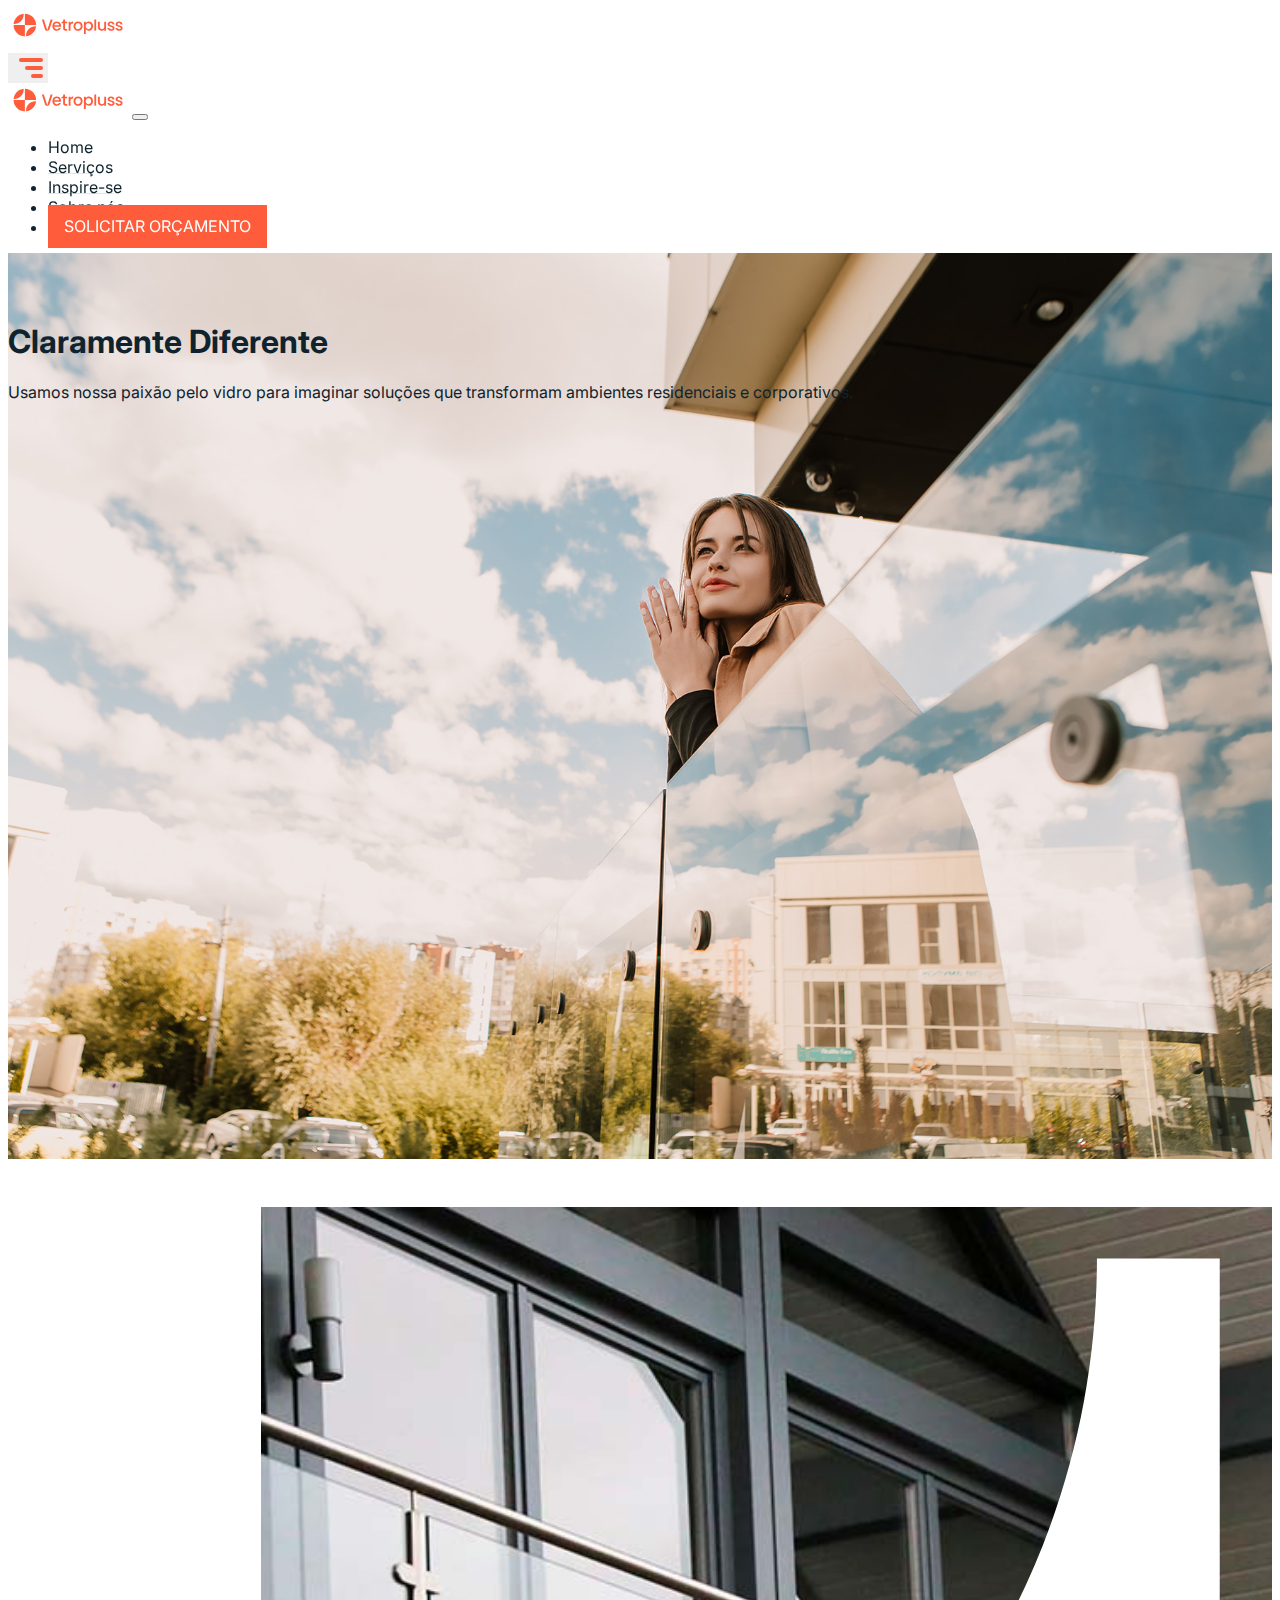
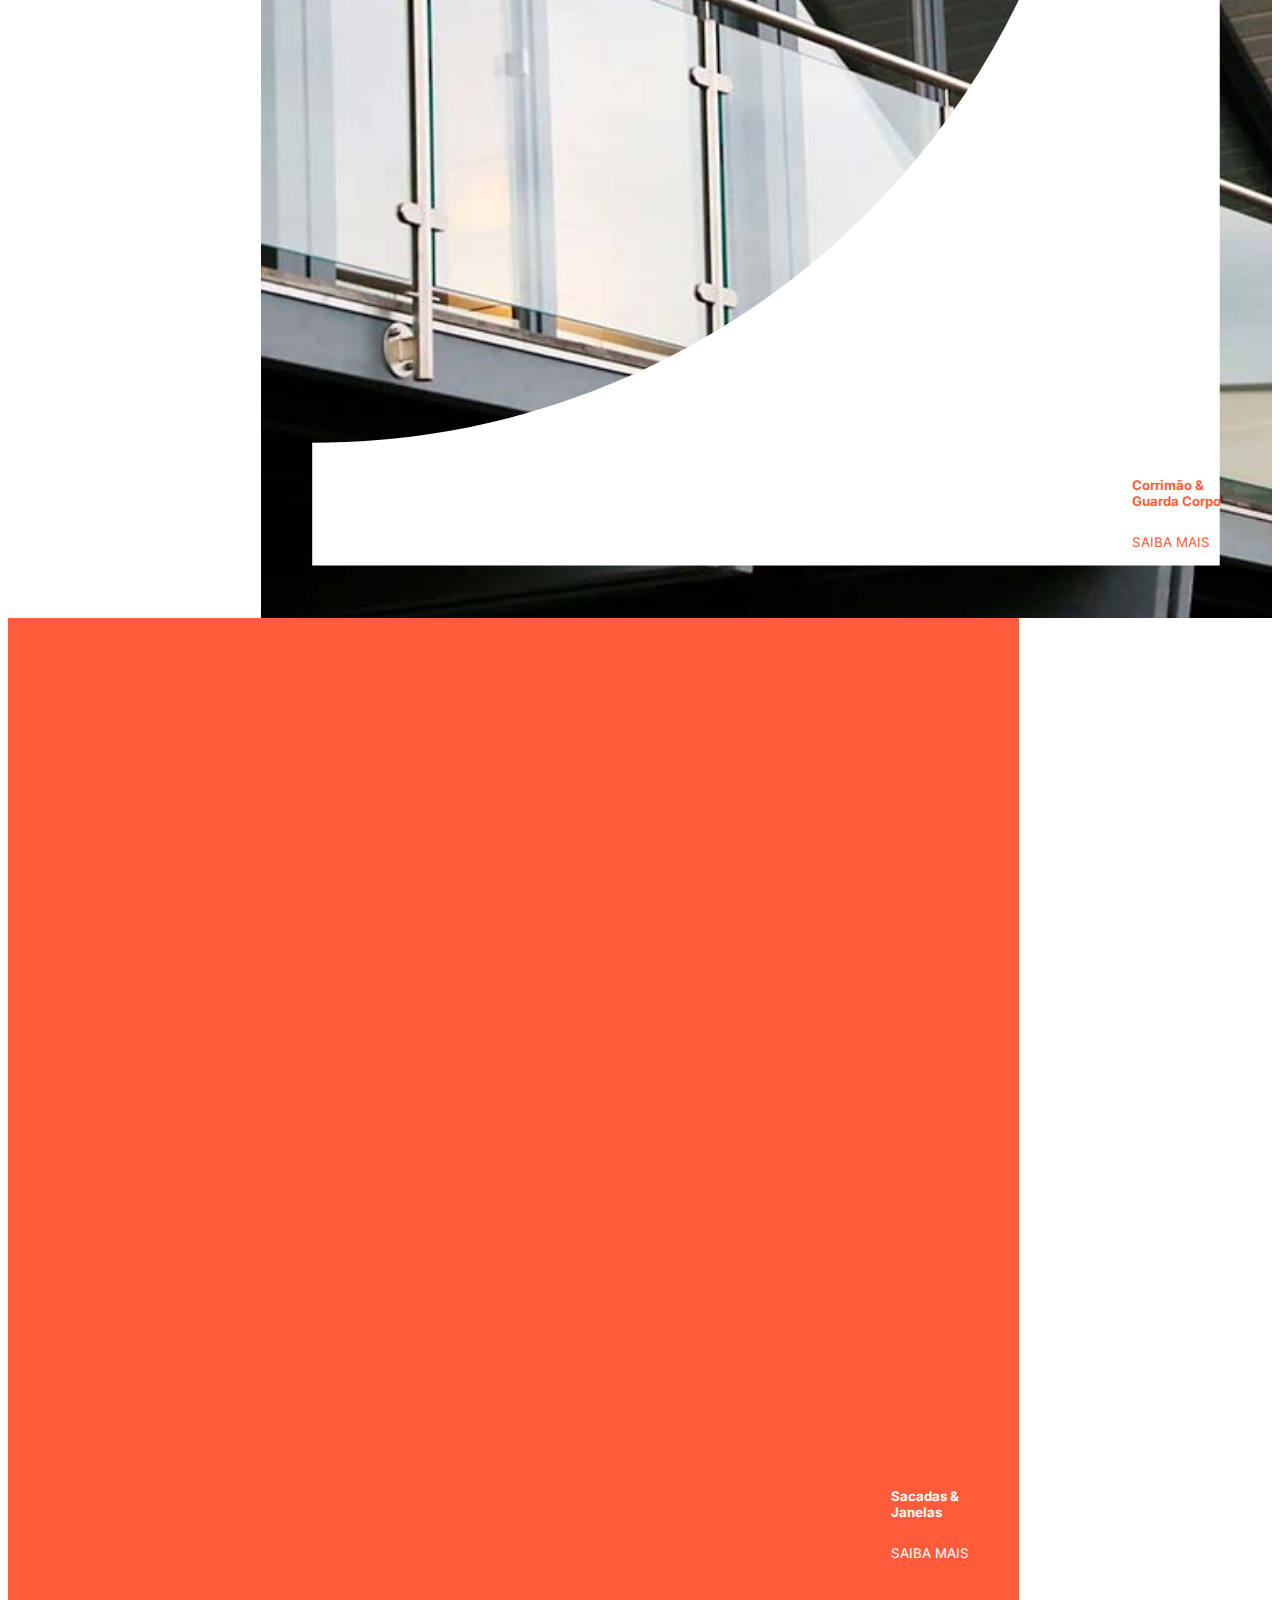
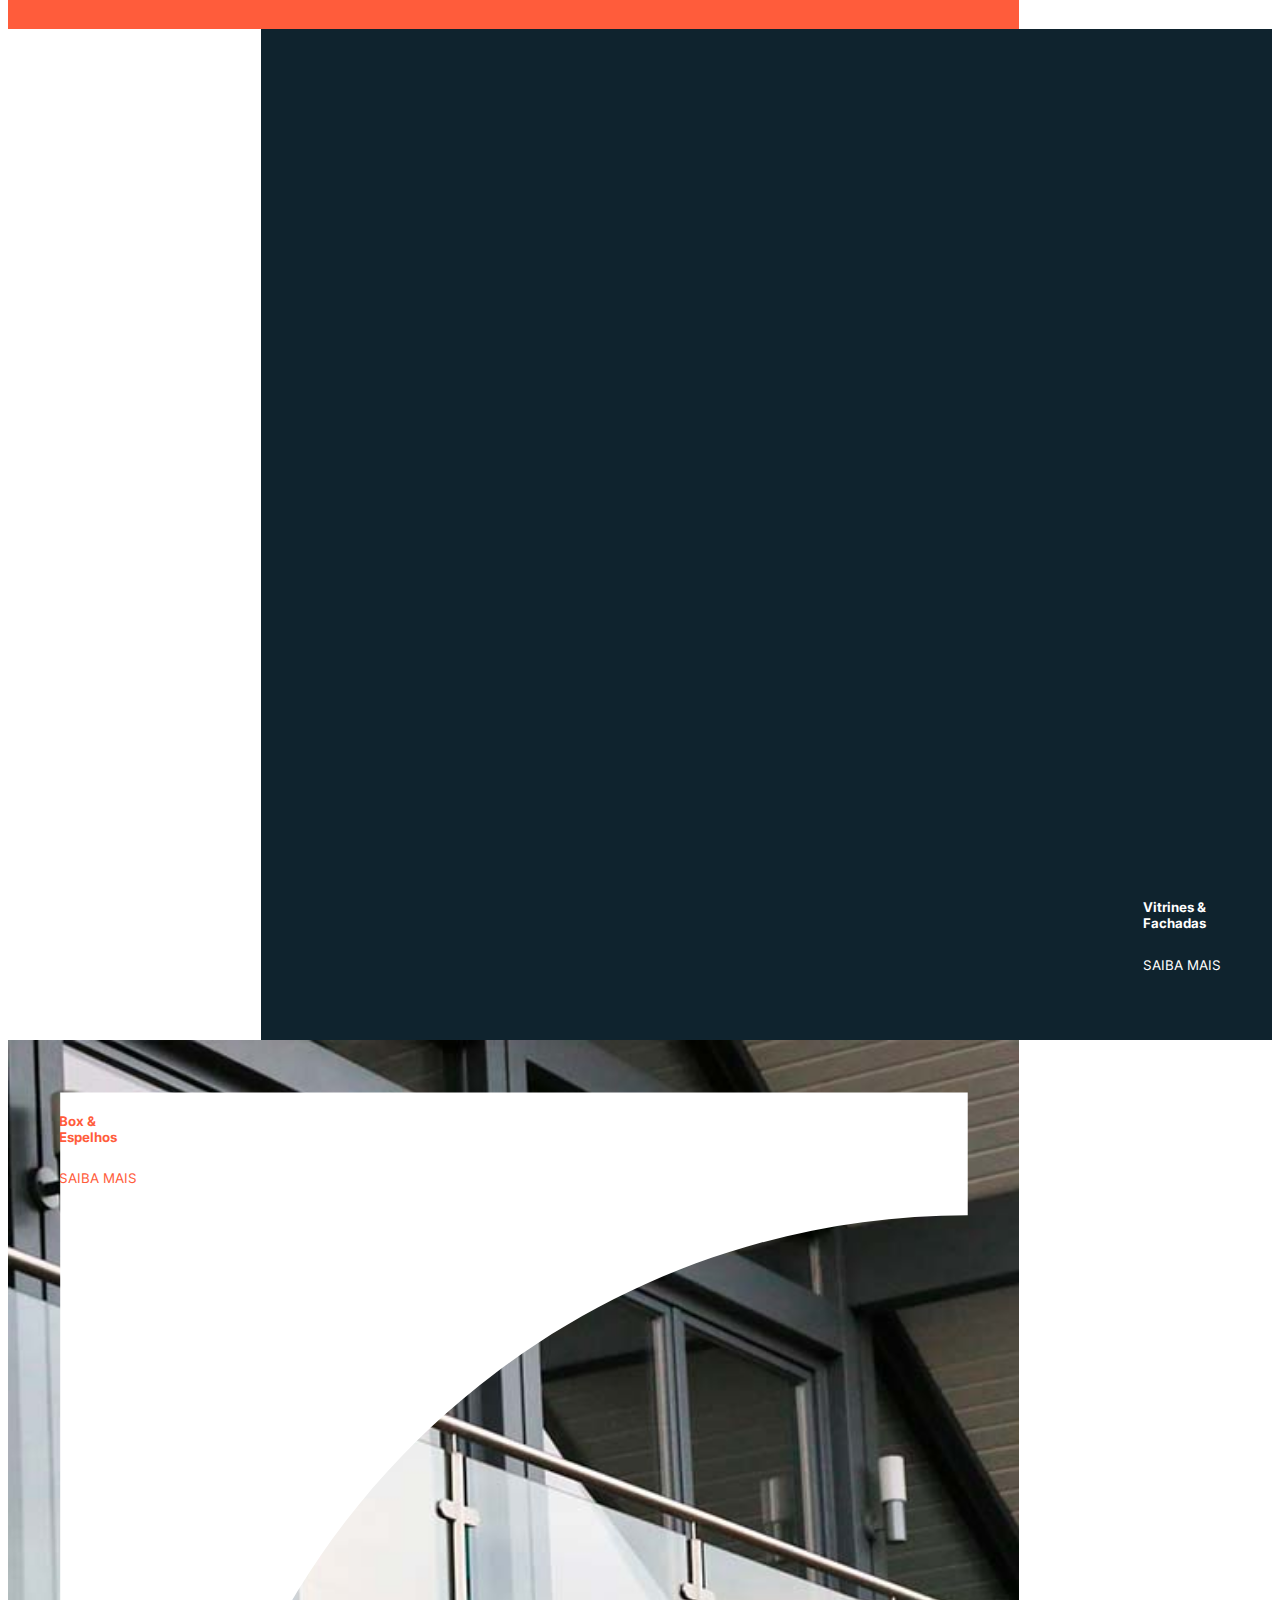
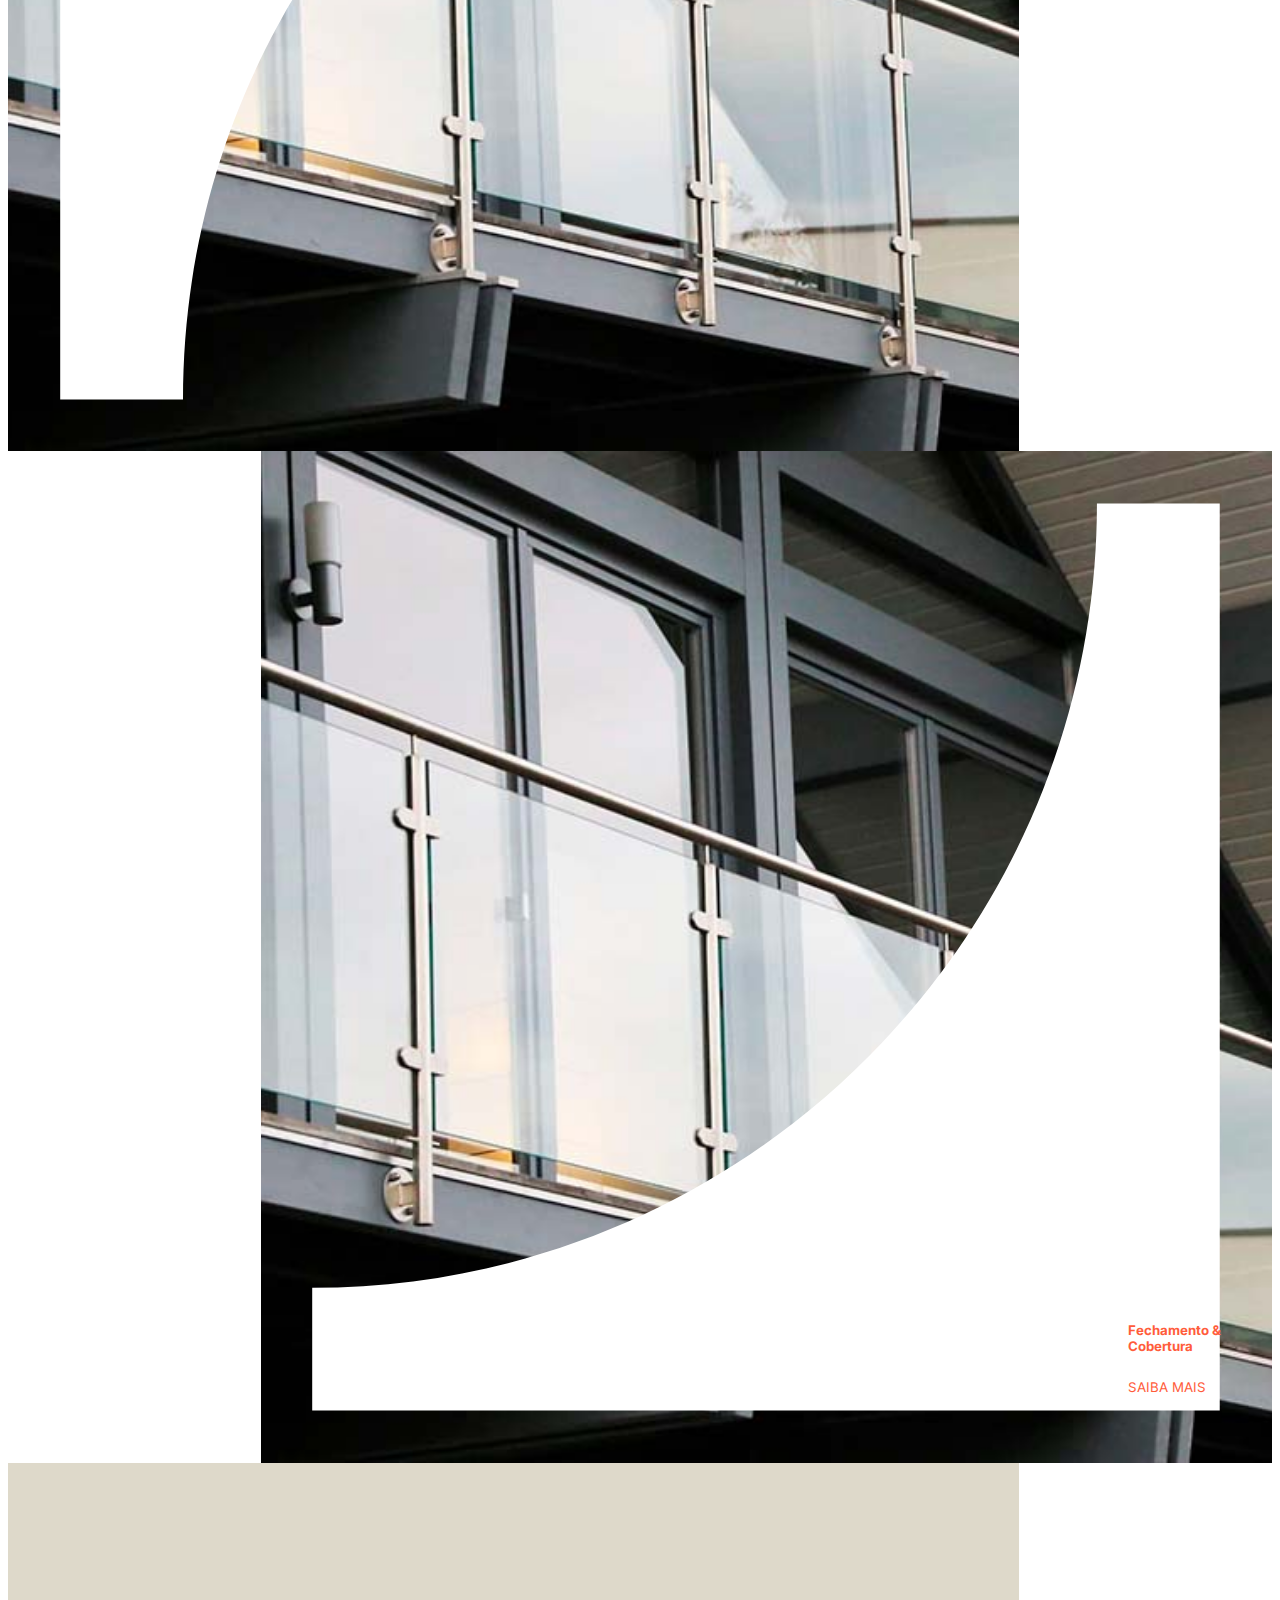
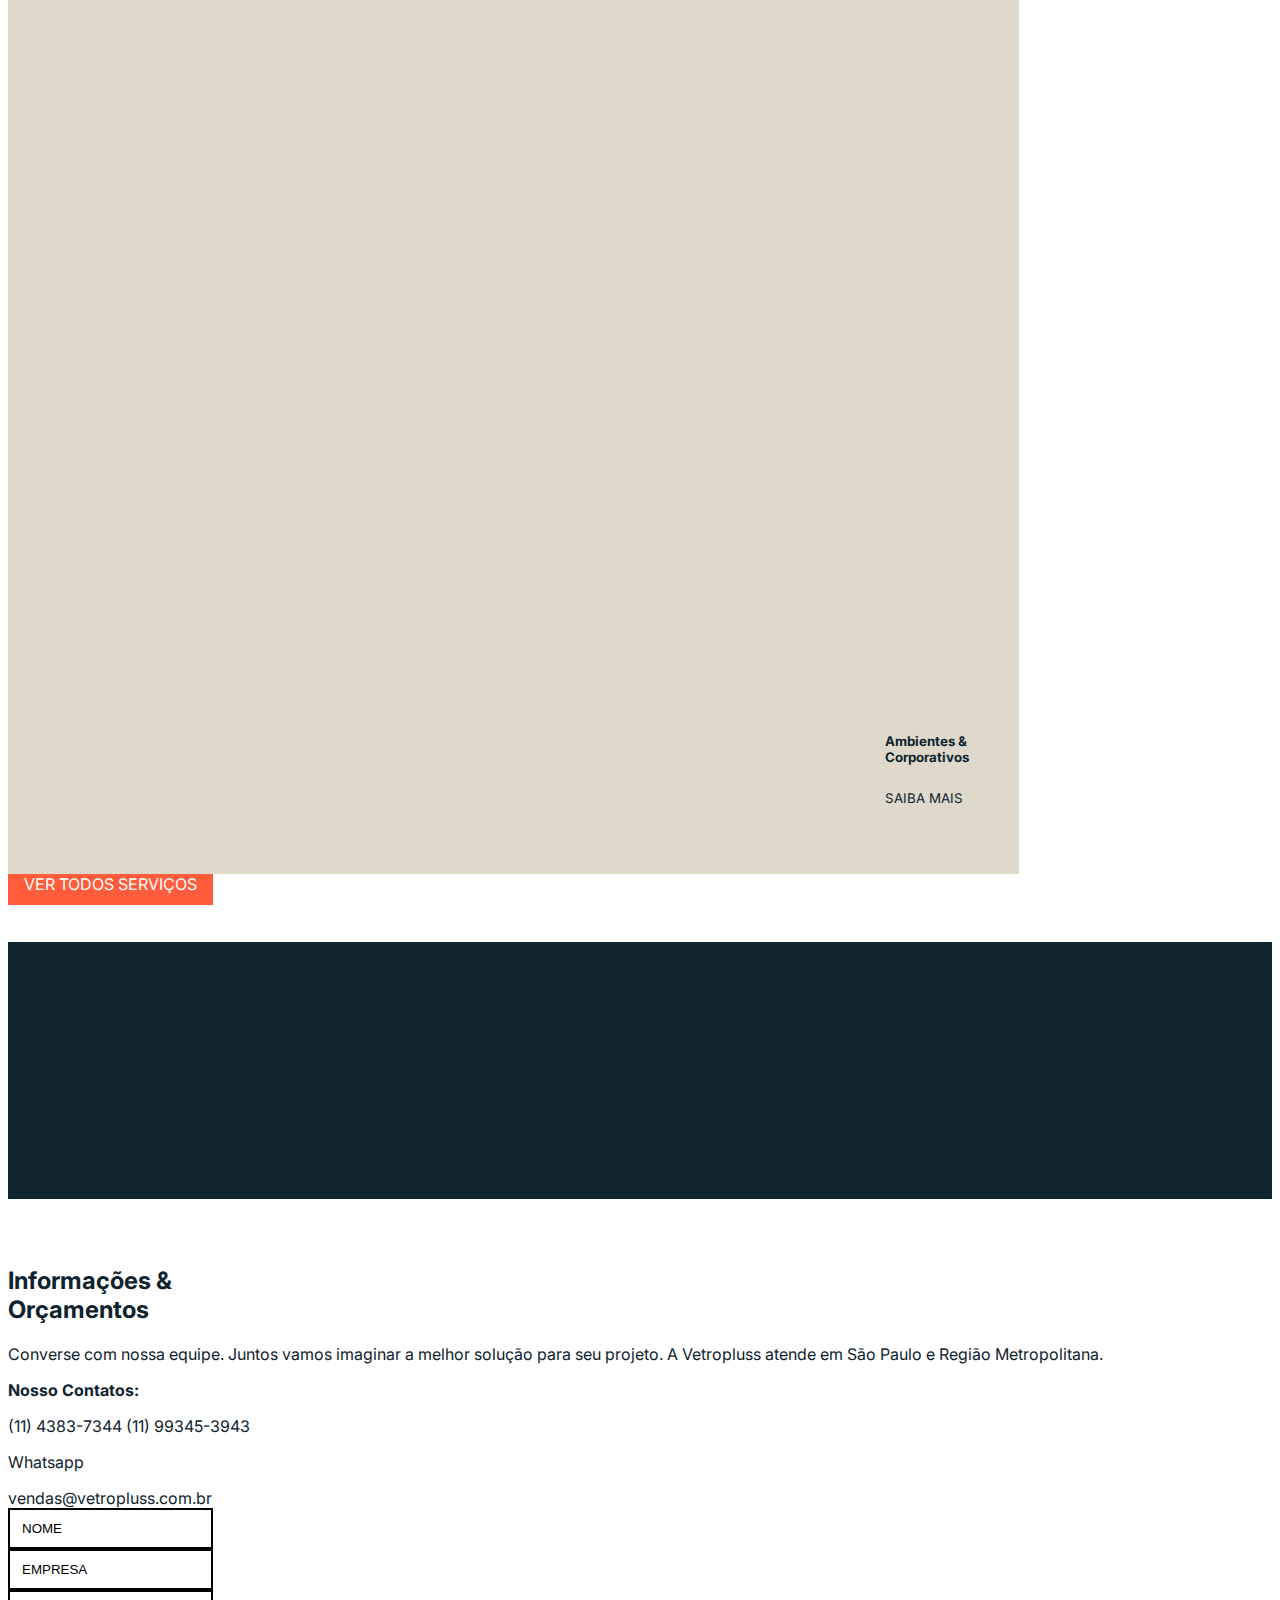
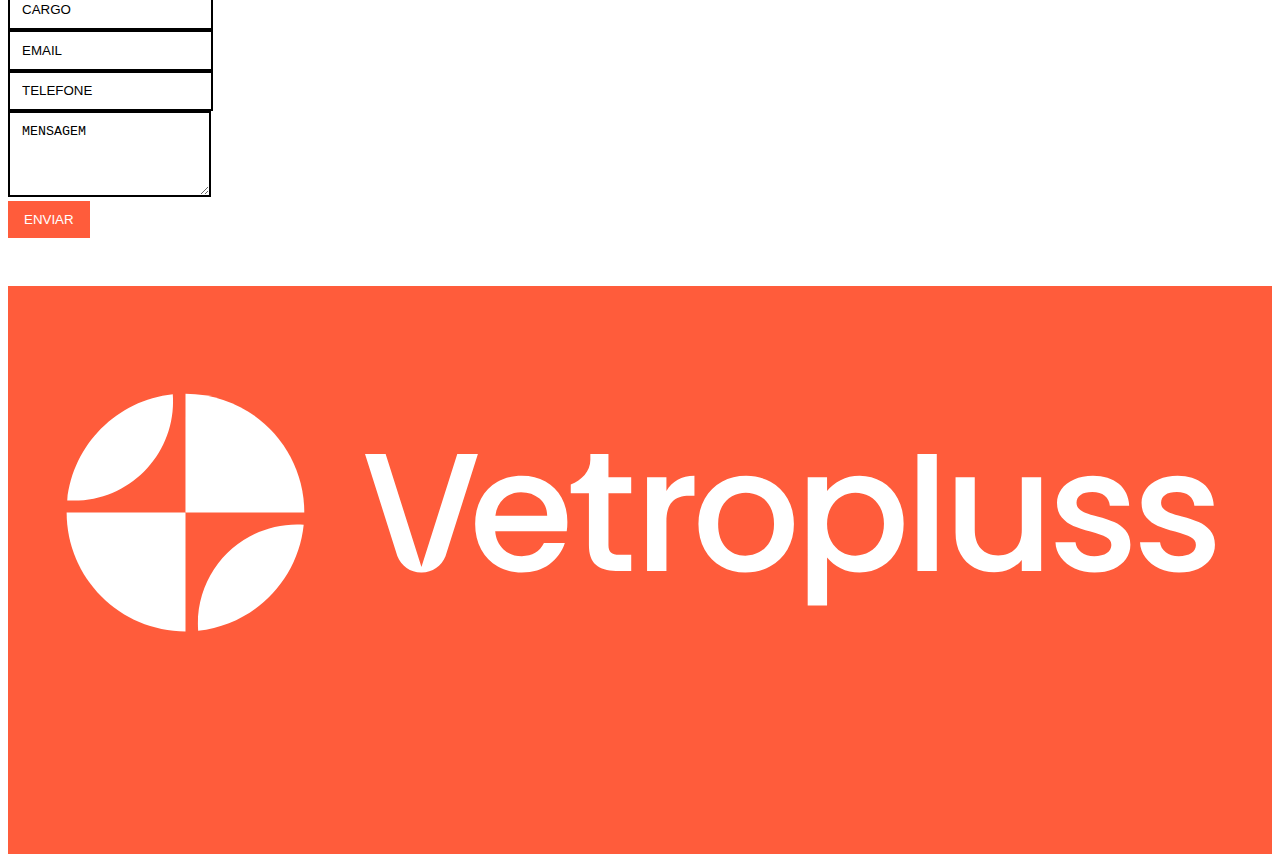
==== commit 83166c7b: "Fix: Ajuste na margem dos blocos da home" ====
--- a/index.html
+++ b/index.html
@@ -110,7 +110,7 @@
     <section>
         <div class="container">
             <div class="row">
-                <div class="col-md-6 mt-3 mt-md-5">
+                <div class="col-md-6 mt-3">
                     <div class="destaque destaque-1">
                         <a href="/teste">
                         <img src="assets/img/corrimao/home.jpg" class="cover" />
@@ -124,7 +124,7 @@
                         </a>
                     </div>
                 </div>
-                <div class="col-md-6 mt-3 mt-md-5">
+                <div class="col-md-6 mt-3">
                     <div class="destaque destaque-2">
                         <a href="/teste">
                         <img src="assets/img/corrimao/home.jpg" class="cover" />
@@ -138,7 +138,7 @@
                         </a>
                     </div>
                 </div>
-                <div class="col-md-6 mt-3 mt-md-5">
+                <div class="col-md-6 mt-3">
                     <div class="destaque destaque-3">
                         <a href="/teste">
                         <img src="assets/img/corrimao/home.jpg" class="cover" />
@@ -152,7 +152,7 @@
                         </a>
                     </div>
                 </div>
-                <div class="col-md-6 mt-3 mt-md-5">
+                <div class="col-md-6 mt-3">
                     <div class="destaque destaque-4">
                         <a href="/teste">
                         <img src="assets/img/corrimao/home.jpg" class="cover" />
@@ -166,7 +166,7 @@
                         </a>
                     </div>
                 </div>
-                <div class="col-md-6 mt-3 mt-md-5">
+                <div class="col-md-6 mt-3">
                     <div class="destaque destaque-5">
                         <a href="/teste">
                         <img src="assets/img/corrimao/home.jpg" class="cover" />
@@ -180,7 +180,7 @@
                         </a>
                     </div>
                 </div>
-                <div class="col-md-6 mt-3 mt-md-5">
+                <div class="col-md-6 mt-3">
                     <div class="destaque destaque-6">
                         <a href="/teste">
                         <img src="assets/img/corrimao/home.jpg" class="cover" />
--- a/assets/css/main.css
+++ b/assets/css/main.css
@@ -266,7 +266,6 @@
     padding-bottom: 80%;
     overflow: hidden;
     position: relative;
-    margin: auto;
 }
 
 .destaque .cover {
@@ -317,6 +316,12 @@
     opacity: 0;
 }
 
+.destaque-1,
+.destaque-3,
+.destaque-5{
+    margin-left: auto;
+}
+
 /* .destaque-1, destaque-4 */
 .destaque-1 .gradient,
 .destaque-5 .gradient{
